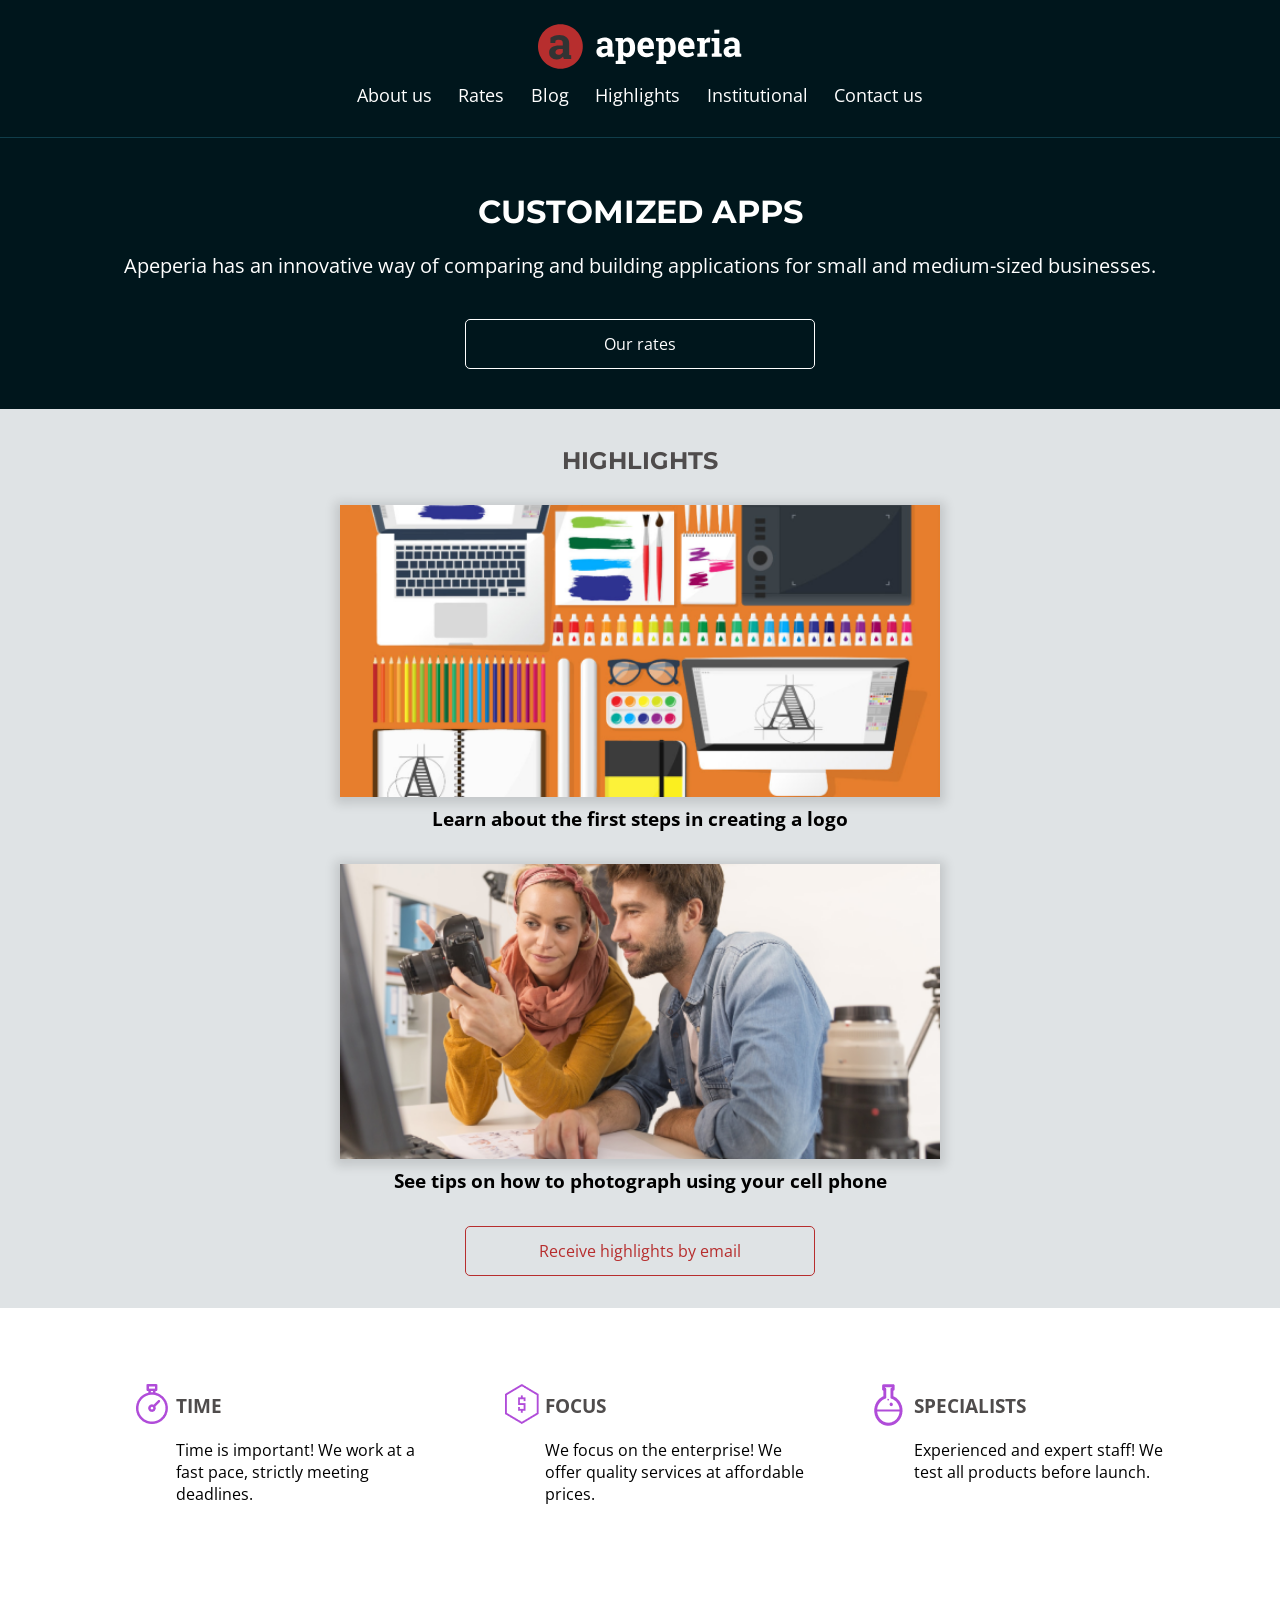
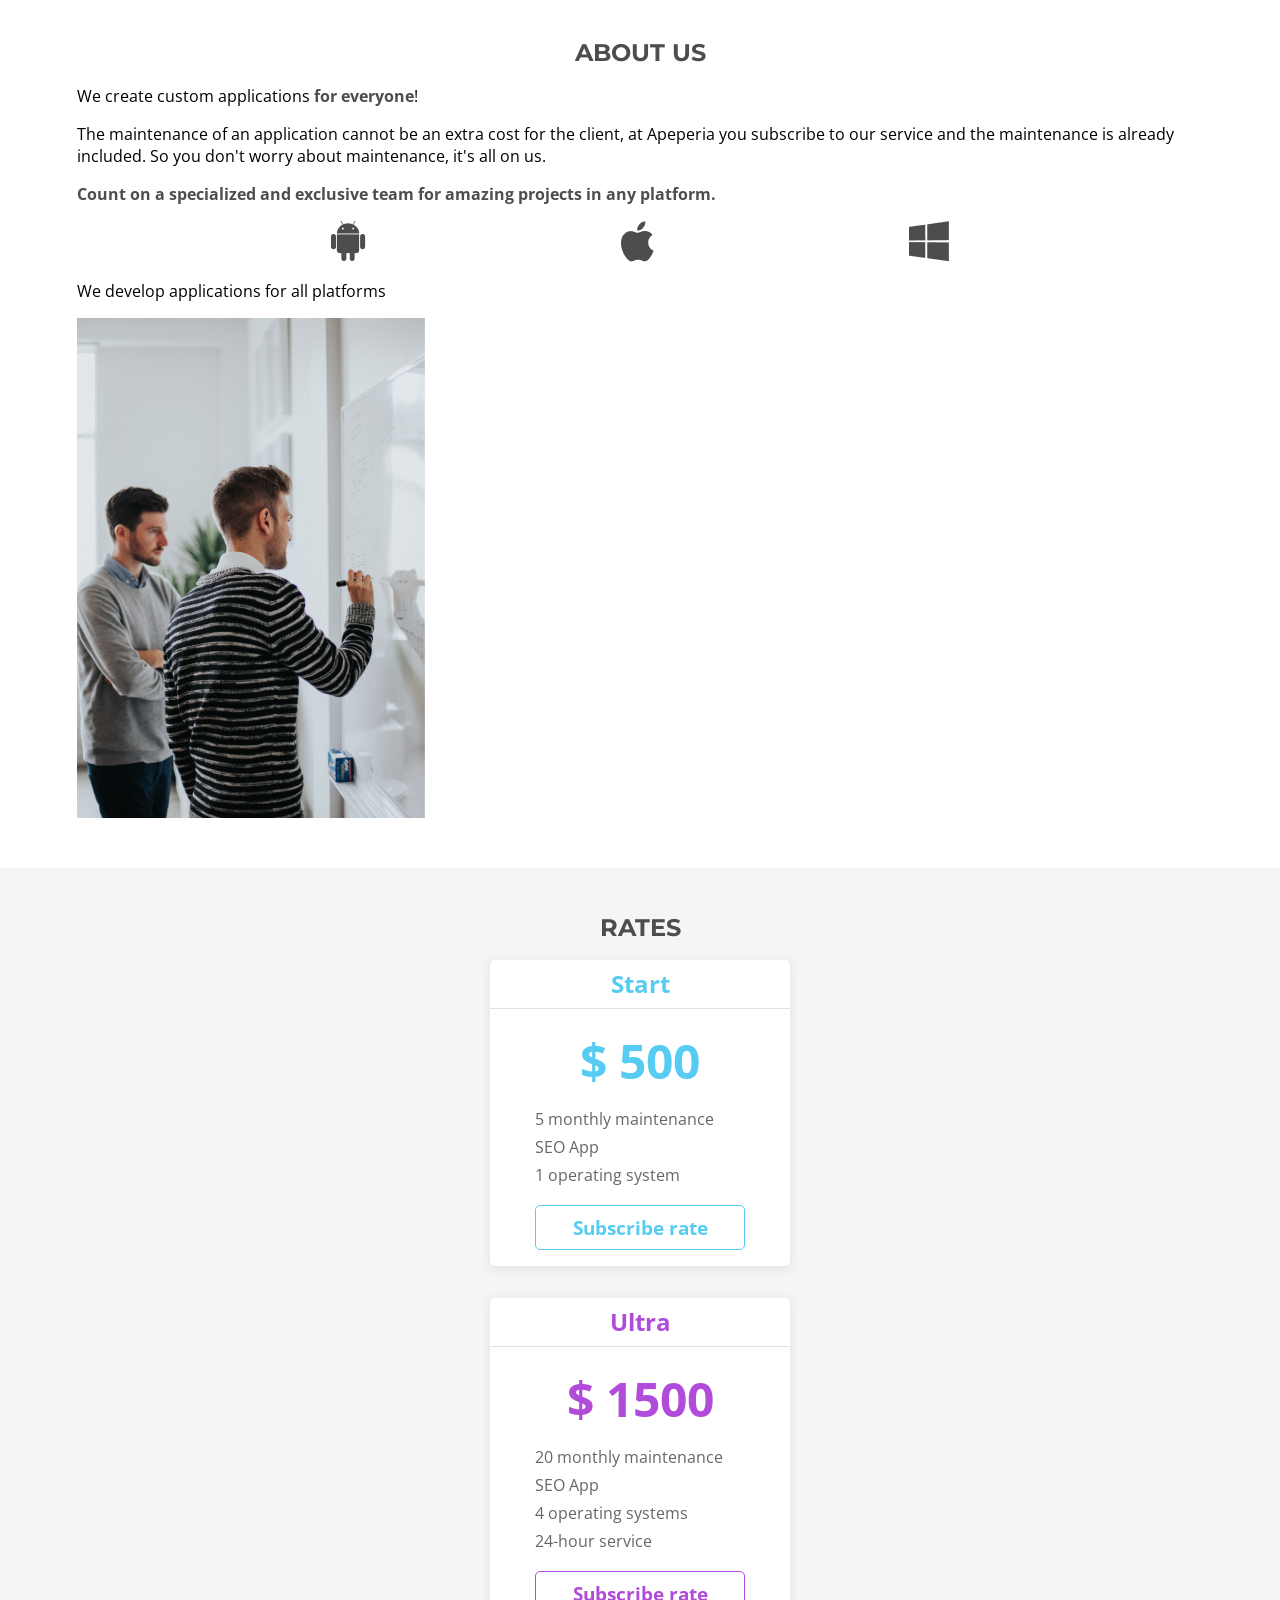
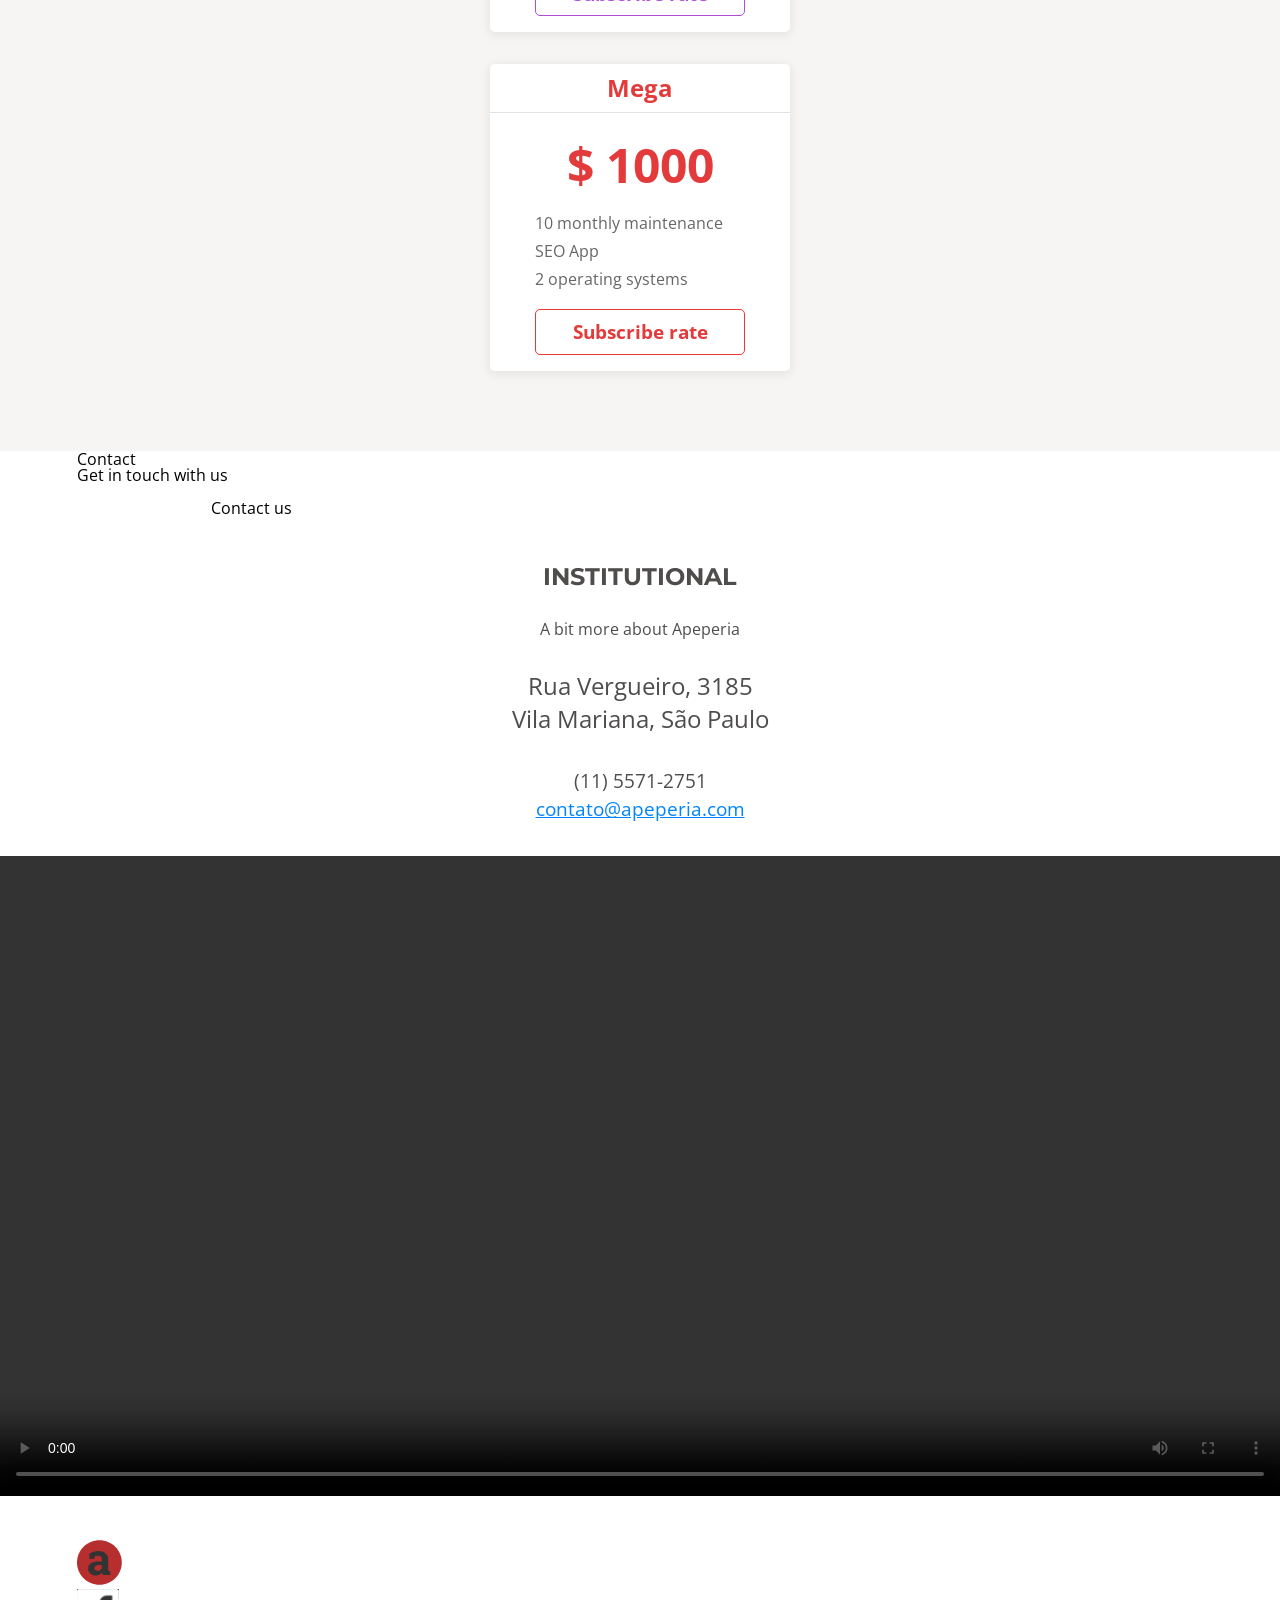
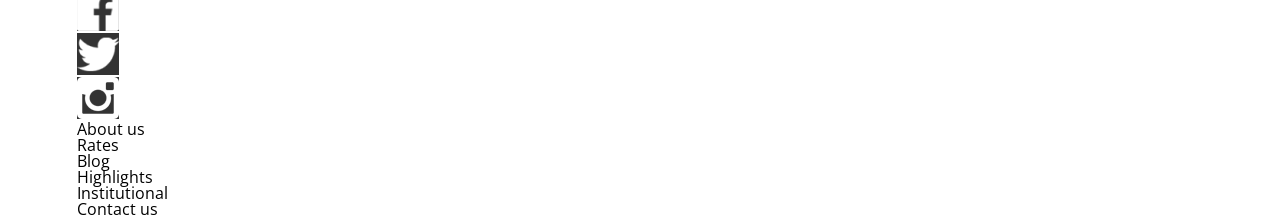
==== index.html @ cf963ca3 "create: the footer" ====
<!DOCTYPE html>
<html lang="en">
  <head>
    <meta charset="UTF-8">
    <meta http-equiv="X-UA-Compatible" content="IE=edge">
    <meta name="viewport" content="width=device-width, initial-scale=1.0">

    <title>Home | Apeperia</title>

    <link href="https://fonts.googleapis.com/css2?family=Montserrat:wght@300;400;700&family=Open+Sans:wght@300;400;700&display=swap" rel="stylesheet">

    <link rel="stylesheet" href="src/css/reset.css">
    <link rel="stylesheet" href="src/css/base.css">
    <link rel="stylesheet" href="src/css/header.css">
    <link rel="stylesheet" href="src/css/call.css">
    <link rel="stylesheet" href="src/css/highlights.css">
    <link rel="stylesheet" href="src/css/differentials.css">
    <link rel="stylesheet" href="src/css/about.css">
    <link rel="stylesheet" href="src/css/card.css">
    <link rel="stylesheet" href="src/css/contact.css">
    <link rel="stylesheet" href="src/css/institutional.css">
  </head>

  <body>
    <header class="header container">
      <img src="src/img/logo-apeperia.svg" alt="apeperia logo" class="header__logo">
      <nav class="header__nav">
        <ul>
          <li class="header__link"><a href="#">About us</a></li>
          <li class="header__link"><a href="#">Rates</a></li>
          <li class="header__link"><a href="#">Blog</a></li>
          <li class="header__link"><a href="#">Highlights</a></li>
          <li class="header__link"><a href="#">Institutional</a></li>
          <li class="header__link"><a href="#">Contact us</a></li>
        </ul>
      </nav>
    </header>

    <main>
      <section class="call container">
        <h1 class="call__title">Customized Apps</h1>
        <p class="call__text">Apeperia has an innovative way of comparing and building applications for small and medium-sized businesses.</p>
        <a href="#" class="call__button button">Our rates</a>
      </section>

      <section class="highlights container">
        <h2 class="highlights_title">Highlights</h2>
          <a href="#">
            <figure class="highlights_panel">
              <img class="highlights_panel-image" src="src/img/comecando-criar-logotipo.png" alt="Post panel on logo creation">
              <figcaption class="highlights_panel-text">Learn about the first steps in creating a logo</figcaption>
            </figure>
          </a>
          
          <a href="#">
            <figure class="highlights_panel">
              <img class="highlights_panel-image" src="src/img/dicas-fotografia.png" alt="Mobile Phone Photography Post Panel" >
              <figcaption class="highlights_panel-text">See tips on how to photograph using your cell phone</figcaption>
            </figure>
          </a>
          
          <a href="#" class="highlights_button button">Receive highlights by email</a>
      </section>

      <section class="differentials container">

        <ul class="differentials_list">
          <li class="differentials_item differentials_item--time">
            <h2 class="item_title">Time</h2>
              <p class="item_text">Time is important! We work at a fast pace, strictly meeting deadlines.</p>
          </li>
        
          <li class="differentials_item differentials_item--focus">
            <h2 class="item_title">Focus</h2>
              <p class="item_text">We focus on the enterprise! We offer quality services at affordable prices.</p>
          </li>
        
          <li class="differentials_item differentials_item--specialists">
            <h2 class="item_title">Specialists</h2>
              <p class="item_text">Experienced and expert staff! We test all products before launch.</p>
          </li>
        </ul>
      </section>
    
      <section class="about container">
        <div class="about_content">
          <h2 class="about_title">About us</h2>
            <p class="about_text">We create custom applications <strong class="about_text--highlight">for everyone</strong>!</p>
              <p class="about_text">
                      The maintenance of an application cannot be an extra cost for the client, at Apeperia you subscribe to our service and the maintenance is already included. So you don't worry about maintenance, it's all on us.
              </p>
            
              <p class="about_text about_text--highlight about_text--divison"> Count on a specialized and exclusive team for amazing projects in any platform.</p>
                <ul class="about__platforms">
                  <li><img src="src/img/android.png" alt="Android icon"></li>
                    <li><img src="src/img/apple.png" alt="Apple icon"></li>
                      <li><img src="src/img/windowsphone.png" alt="Microsoft icon"></li>
                </ul>
                      
              <p class="about_text">We develop applications for all platforms</p>
        </div>
                   
        <img class="about_image" src="src/img/sobre-apeperia.png" alt="About Apeperia">
      </section>

      <section class="rates container">
        <h2 class="rates_title">Rates</h2>
          <ul class="rates_cards">
            <li class="card card--start">
              <h3 class="card_title">Start</h3>
                 <article class="card_content">
                    <p class="card_prize"><em>$ 500</em></p>
                      <p class="card_text">5 monthly maintenance</p>
                        <p class="card_text">SEO App</p>
                          <p class="card_text">1 operating system</p>
                             <a href="plano.html" class="card_button card_button--start button">Subscribe rate</a>
                 </article>
            </li>
          
            <li class="card card--ultra">
              <h3 class="card_title">Ultra</h3>
                <article class="card_content">
                  <p class="card_prize"><em>$ 1500</em></p>
                    <p class="card_text">20 monthly maintenance</p>
                      <p class="card_text">SEO App</p>
                        <p class="card_text">4 operating systems</p>
                          <p class="card_text">24-hour service</p>
                            <a href="#" class="card_button card_button--ultra button">Subscribe rate</a>
                </article>
            </li>
                          
            <li class="card card--mega">
              <h3 class="card_title">Mega</h3>
                <article class="card_content"> 
                  <p class="card_prize"><em>$ 1000</em></p>
                    <p class="card_text">10 monthly maintenance</p>
                       <p class="card_text">SEO App</p>
                         <p class="card_text">2 operating systems</p>
                            <a href="#" class="card_button card_button--mega button">Subscribe rate</a>
                </article>
            </li>
          </ul>
      </section>

      <section class="contact container">
        <h2 class="contact_title">Contact</h2>
          <p>Get in touch with us</p>
            <a href="contact.html" class="contact_button button">Contact us</a>
      </section>

      <section class="institutional container">
        <h2 class="institutional_title">Institutional</h2>
          <p class="institutional_descripton">A bit more about Apeperia</p>
            <address class="institutional_address">
              Rua Vergueiro, 3185<br>
              Vila Mariana, São Paulo
              <article class="institutional_contact">
                <p>
                  <a href="tel:+551155712751" class="institutional_contact--phone">(11) 5571-2751</a>
                  <a href="mailto:contato@apeperia.com" class="institutional_contact--email">contato@apeperia.com</a>
                </p>
              </article>
            </address>

            <video class="institutional_video" src="src/img/formacao-java.mp4" controls></video>
      </section>
    </main>

    <footer class="footer container">
      <img class="footer_logo" src="src/img/logo-apeperia.svg" alt="Apeperia logo">
      <ul class="footer_social">
        <li><a href="#" class="footer_midia">
          <img src="src/img/facebook.png" alt="Facebook icon">
        </a></li>
        <li><a href="#" class="footer_midia">
          <img src="src/img/twitter.png" alt="Twitter icon">
        </a></li>
        <li><a href="#" class="footer_midia">
          <img src="src/img/instagram.png" alt="Instagram icon">
        </a></li>
      </ul>

      <nav>
        <ul class="footer_nav">
          <li class="footer_link"><a href="#">About us</a></li>
          <li class="footer_link"><a href="#">Rates</a></li>
          <li class="footer_link"><a href="#">Blog</a></li>
          <li class="footer_link"><a href="#">Highlights</a></li>
          <li class="footer_link"><a href="#">Institutional</a></li>
          <li class="footer_link"><a href="#">Contact us</a></li>
        </ul>
      </nav>
    </footer>
  </body>
</html>
---- src/css/base.css ----
:root {
  --white: #FFF;
  --light-gray: #F7F4F4;
  --gray: #DFE3E5;
  --medium-gray: #D9D9D9;
  --dark-gray: #4F4C4C;
  --dark-red: #B72E2E;
  
  --gray-font: #666;
  --bg-footer: #333;
  --link-font: #0084FF;
  --header-mobile-border: #103D4A;
  --bg-highlights-mobile: #00161C;

  --rates-card-start: #56CCF2;
  --rates-card-ultra: #B04CD9;
  --rates-card-mega: #E33B3B;

  --montserrat: 'Montserrat', sans-serif;
}
html {
  box-sizing: border-box;
}  
body {
  font-family: 'Open Sans', sans-serif;
}
.container  {
  padding-right: 6%;
  padding-left: 6%;
}
.button {
  text-align: center;
  display: block;
  width: 100%;
  max-width: 350px;
  box-sizing: border-box;
  padding: 1rem 2rem;
  border: 1px solid var(--white);
  border-radius: 5px;
}
---- src/css/header.css ----
.header {
    color: var(--white);
    width: 100%;
    box-sizing: border-box;
    display: flex;
    flex-direction: column;
    align-items: center;
    padding-top: .75rem;
    padding-bottom: .75rem;
    border-bottom: 1px solid var(--header-mobile-border);
    position: absolute;
}
.header__logo {
    margin-bottom: 1rem;
}
.header__nav {
    text-align: center;
}
.header__link {
    font-size: 1.1rem;
    display: inline-block;
    margin-right: .7rem;
    margin-bottom: 1.25rem;
    margin-left: .7rem;
}
---- src/css/call.css ----
.call  {
    display: flex;
    flex-direction: column;
    align-items: center;
    text-align: center;
    background-color: var(--bg-highlights-mobile);
    color: var(--white);
    padding-top: 12.25rem;
    padding-bottom: 2.5rem;
}
.call__title {
    font-family: var(--montserrat);
    font-size: 2rem;
    font-weight: 700;
    text-transform: uppercase;
    margin-bottom: 1.5rem;
}
.call__text {
    font-size: 1.25rem;
    line-height: normal;
    margin: 0 auto 2.5rem;
}
.call__button {
    width: 100%;
}
---- src/css/highlights.css ----
.highlights {
  background-color: var(--gray);
  padding-top: 2.5rem;
  padding-bottom: 2rem;
}
.highlights_title {
  color: var(--dark-gray);
  font-size: 1.5rem;
  font-family: var(--montserrat);
  font-weight: 700;
  text-transform: uppercase;
  text-align: center;
  margin-bottom: 2rem;
}
.highlights_panel {
  display: flex;
  flex-direction: column;
  align-items: center;
  margin-bottom: 2rem;
}
.highlights_panel-image {
  width: 100vh;
  max-width: 600px;
  box-shadow: 0 2px 10px 5px #00000020;
  margin-bottom: .5rem;
}
.highlights_panel-text {
  font-weight: 700;
  font-size: 1.2rem;
  line-height: normal;
}
.highlights_button {
  color: var(--dark-red);
  border-color: var(--dark-red);
  margin: 0 auto;
}
---- src/css/differentials.css ----
.differentials {
  padding-top: 3.5rem;
  padding-bottom: 3.5rem;
}
.differentials_list {
  display: flex;
  flex-wrap: wrap;
  justify-content: space-evenly;
}
.differentials_item {
  max-width: 350px;
  box-sizing: border-box;
  padding: 2rem 0 2rem 5rem;
  background-repeat: no-repeat;
  background-position: top 1.25rem left 2.5rem;
}
.differentials_item--time {
  background-image: url(../img/icone-relogio.png);
}
.differentials_item--focus {
  background-image: url(../img/icone-dinheiro.png);
}
.differentials_item--specialists {
  background-image: url(../img/icone-quimica.png);
}
.item_title {
  color: var(--dark-gray);
  font-weight: 700;
  font-size: 1.2rem;
  text-transform: uppercase;
  margin-bottom: 1.5rem;
}
.item_text {
  line-height: normal;
}
---- src/css/about.css ----
.about {
  padding-top: 3rem;
  padding-bottom: 3rem;
}
.about_title {
  color: var(--dark-gray);
  font-weight: 700;
  font-size: 1.5rem;
  font-family: var(--montserrat);
  text-transform: uppercase;
  text-align: center;
  margin-bottom: 1.25rem;
}
.about_text {
  line-height: normal;
  margin-bottom: 1rem;
}
.about_text--highlight {
  color: var(--dark-gray);
  font-weight: 700;
}
.about__platforms {
  display: flex;
  flex-wrap: wrap;
  justify-content: space-evenly;
  margin-bottom: 1rem;
}
---- src/css/card.css ----
.rates {
  background-color: var(--light-gray);
  padding-top: 3rem;
  padding-bottom: 3rem;
}
.rates_title {
  color: var(--dark-gray);
  font-weight: 700;
  font-size: 1.5rem;
  font-family: var(--montserrat);
  text-transform: uppercase;
  text-align: center;
  margin-bottom: 1.25rem;
}
.rates_cards {
  display: flex;
  flex-direction: column;
  align-items: center;
}
.card {
  display: flex;
  flex-direction: column;
  background-color: var(--white);
  width: 100%;
  max-width: 300px;
  margin-bottom: 2rem;
  border-radius: 5px;
  box-shadow: 0 2px 10px 2px #00000010;
}
.card_title {
  font-weight: 700;
  font-size: 1.5rem;
  text-align: center;
  padding: .75rem 0;
  margin-bottom: .5rem;
  border-bottom: 1px solid var(--gray);
}
.card_content {
  padding: 0 15%;
}
.card_prize {
  font-weight: 700;
  font-size: 3rem;
  text-align: center;
  margin-top: 1.25rem;
  margin-bottom: 1.25rem;
}
.card_text {
  color: var(--gray-font);
  line-height: 28px;
}
.card_button {
  font-size: 1.2rem;
  font-weight: 700;
  width: 100%;
  align-self: center;
  padding: .75rem 2rem;
  margin-top: 1rem;
  margin-bottom: 1rem;
}
.card--start {
  color: var(--rates-card-start);
}
.card--ultra {
  color: var(--rates-card-ultra);
}
.card--mega {
  color: var(--rates-card-mega);
}
.card_button--start {
  border-color: var(--rates-card-start);
}
.card_button--ultra {
  border-color: var(--rates-card-ultra);
}
.card_button--mega {
  border-color: var(--rates-card-mega);
}
---- src/css/institutional.css ----
.institutional {
  display: flex;
  flex-direction: column;
  align-items: center;
  color: var(--dark-gray);
  text-align: center;
  padding-top: 2rem;
  padding-bottom: 2rem;
}
.institutional_title {
  color: var(--dark-gray);
  font-weight: 700;
  font-size: 1.5rem;
  font-family: var(--montserrat);
  text-transform: uppercase;
  text-align: center;
  margin-bottom: 2rem;
}
.institutional_descripton {
  margin-bottom: 2rem;
}
.institutional_address {
  font-size: 1.5rem;
  line-height: normal;
  margin-bottom: 2rem;
}
.institutional_contact {
  font-size: 1.2rem;
  line-height: 1.8rem;
  margin-top: 2rem;
}
.institutional_contact--phone {
  line-height: normal;
}
.institutional_contact--email {
  color: var(--link-font);
  text-decoration: underline;
  display: block;
}
.institutional_video {
  width: 100vw;
}
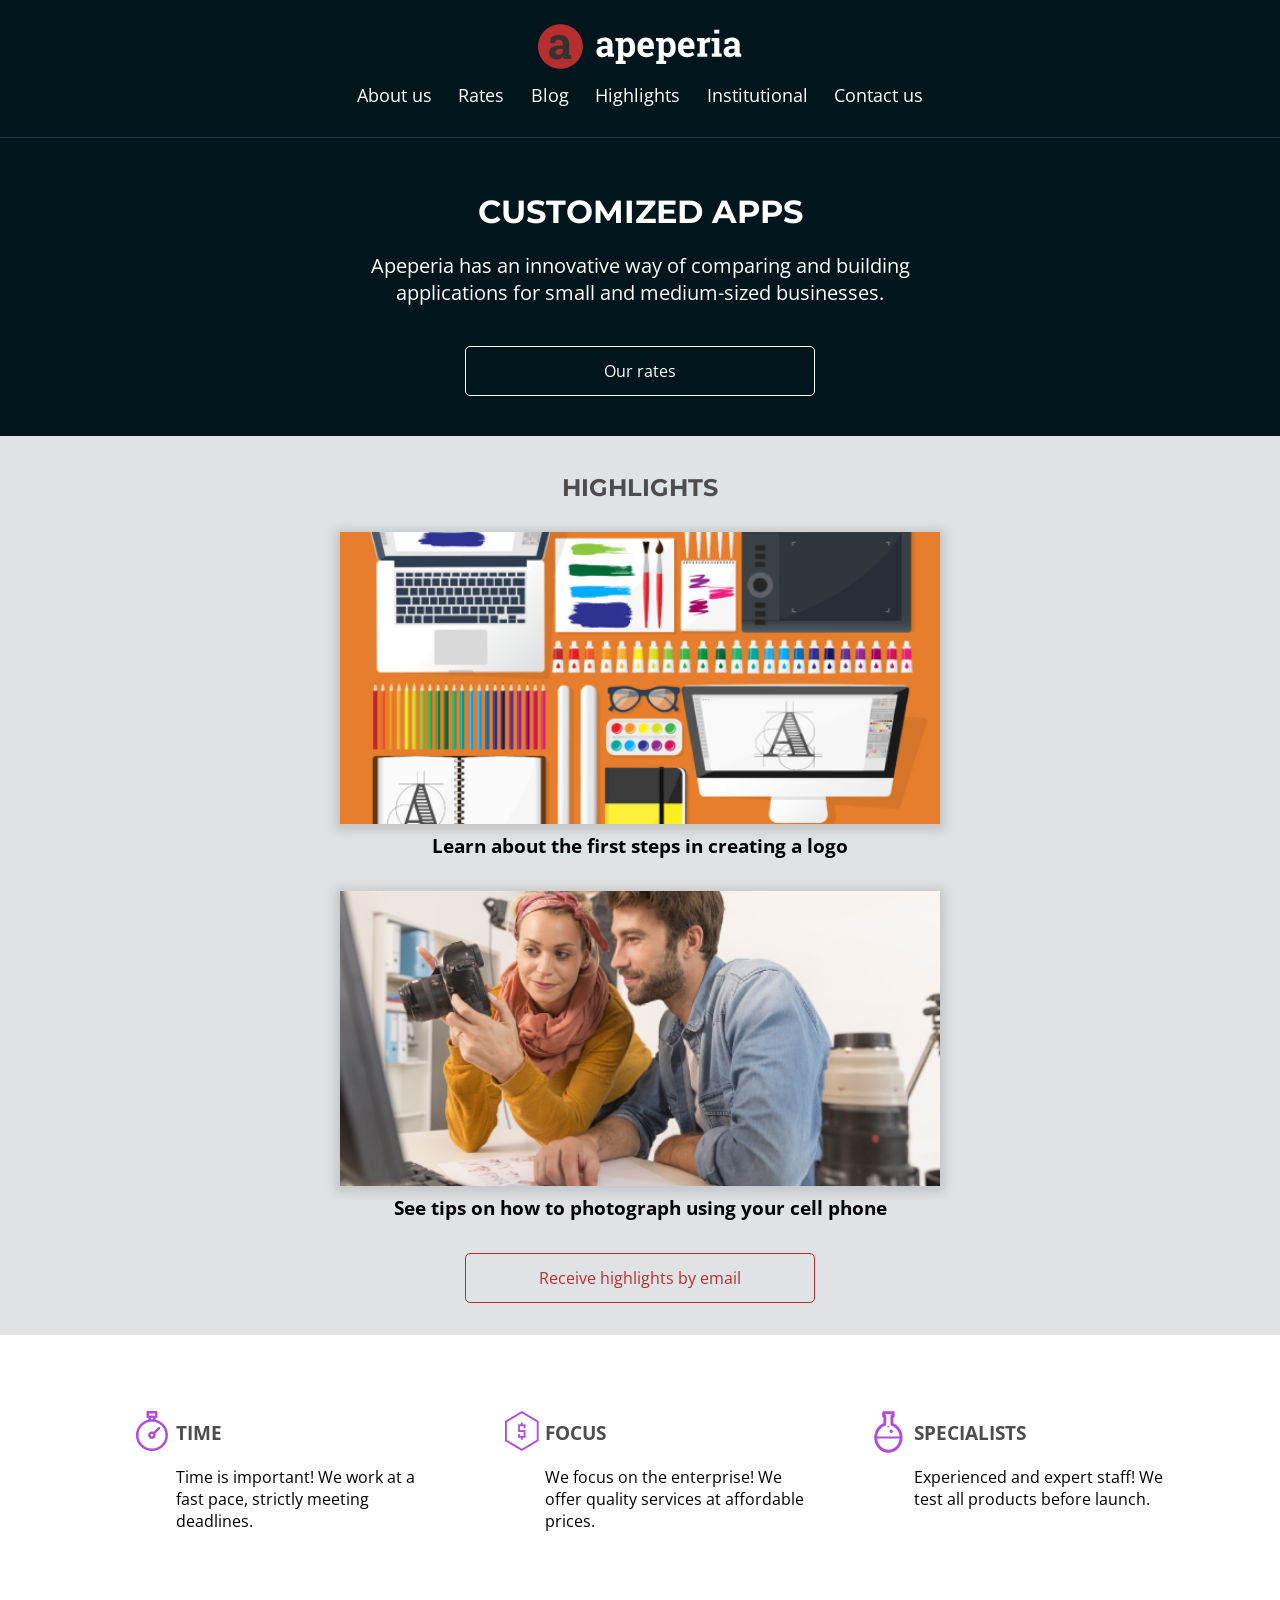
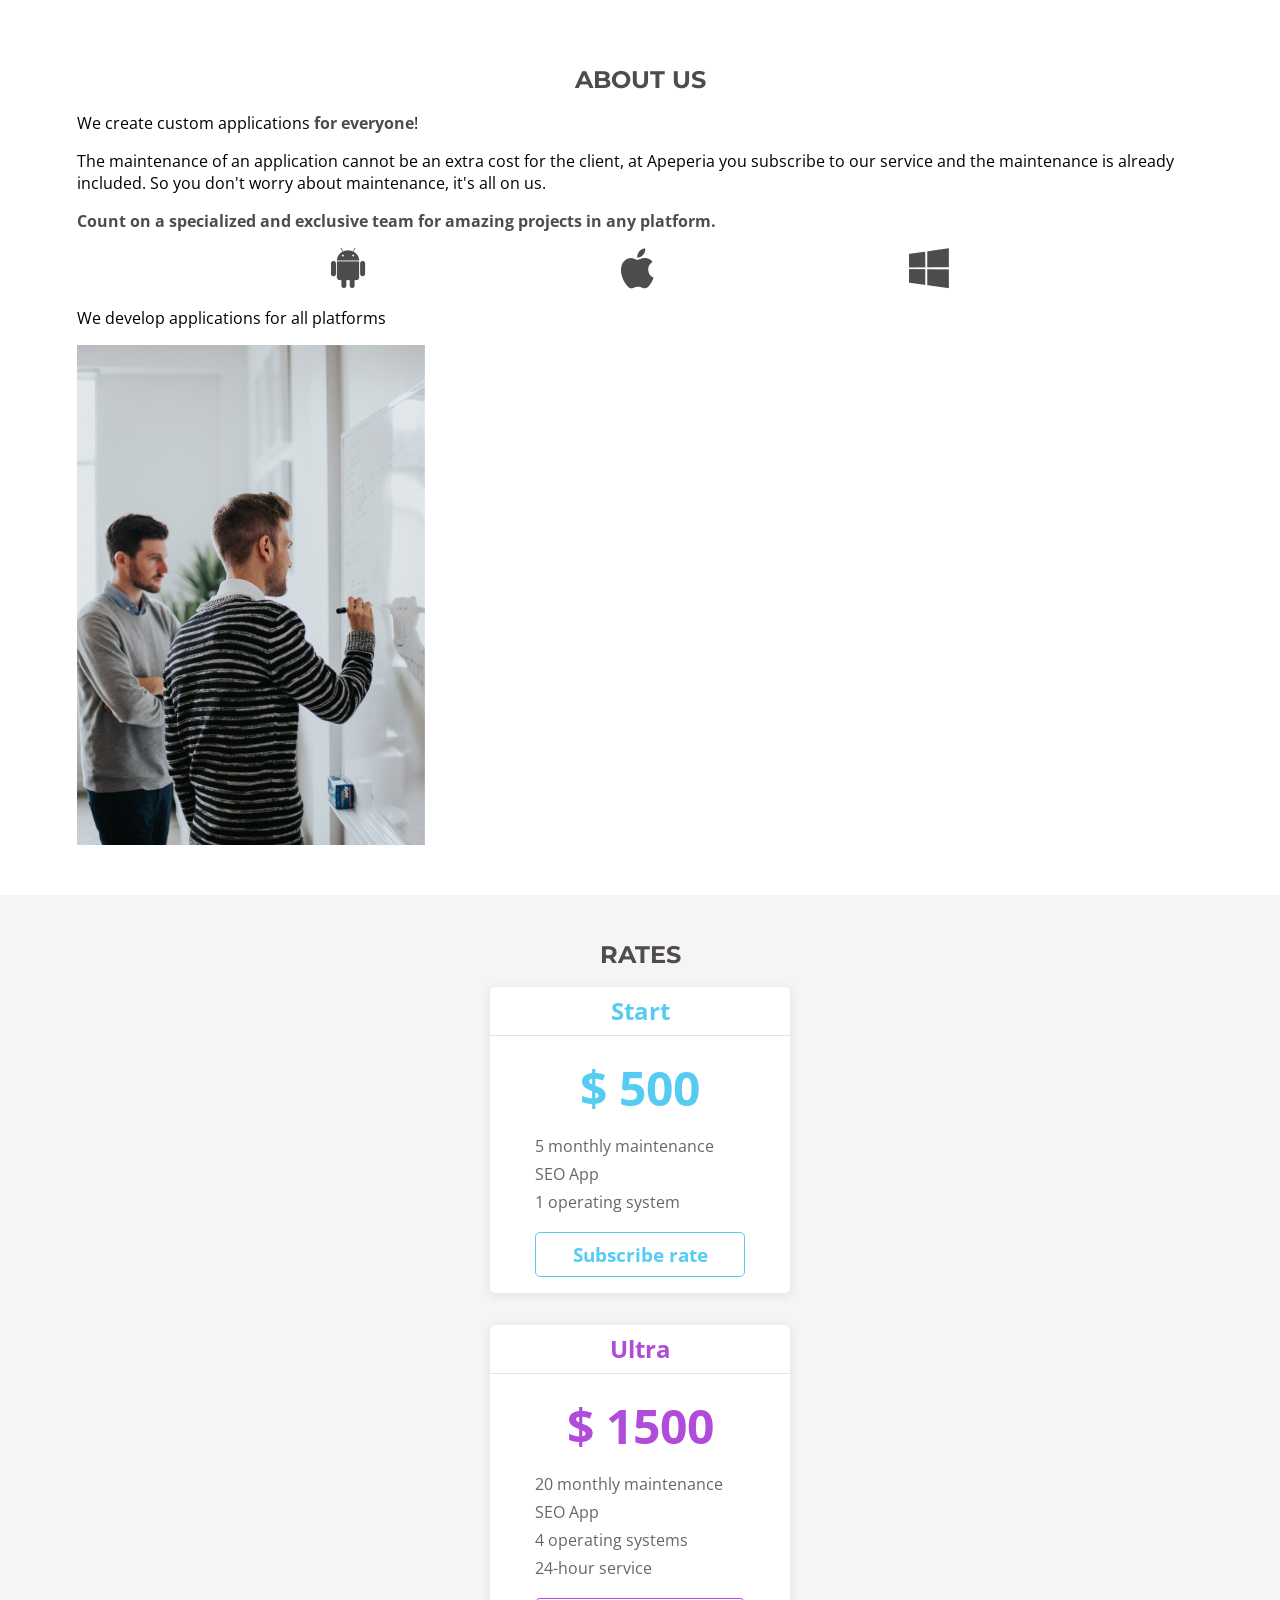
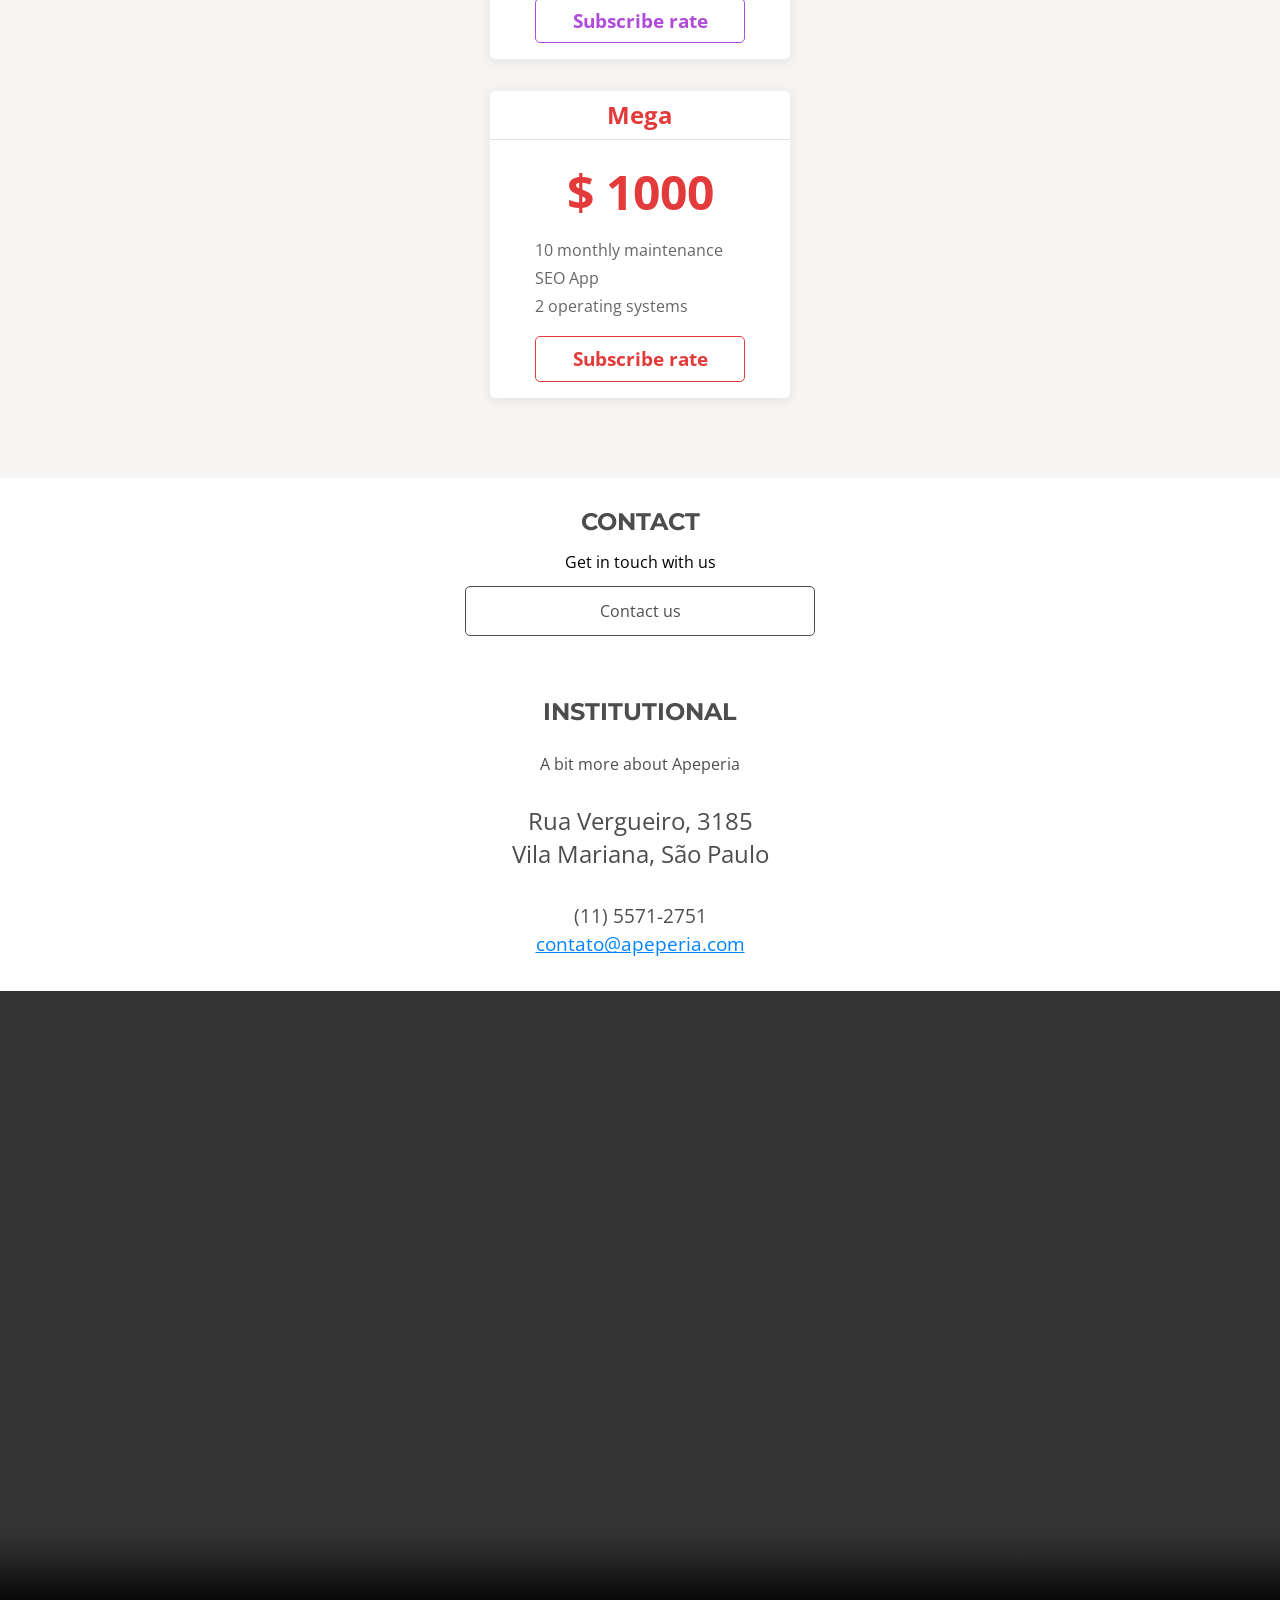
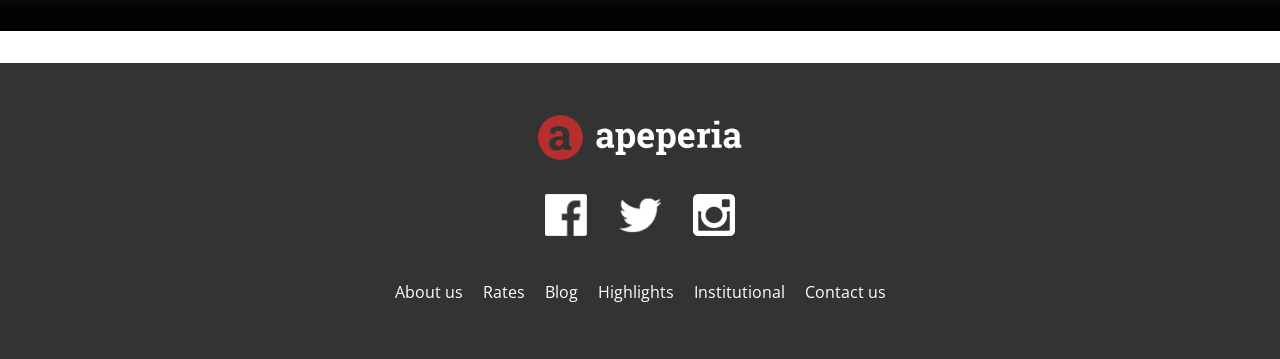
==== commit bf8122ef: "linked: the rates css file" ====
--- a/index.html
+++ b/index.html
@@ -16,9 +16,11 @@
     <link rel="stylesheet" href="src/css/highlights.css">
     <link rel="stylesheet" href="src/css/differentials.css">
     <link rel="stylesheet" href="src/css/about.css">
+    <link rel="stylesheet" href="src/css/rates.css">
     <link rel="stylesheet" href="src/css/card.css">
     <link rel="stylesheet" href="src/css/contact.css">
     <link rel="stylesheet" href="src/css/institutional.css">
+    <link rel="stylesheet" href="src/css/footer.css">
   </head>
 
   <body>
--- a/src/css/call.css
+++ b/src/css/call.css
@@ -23,3 +23,8 @@
 .call__button {
     width: 100%;
 }
+@media (min-width: 768px) {
+    .call__text {
+        max-width: 600px;
+    }
+}
--- a/src/css/rates.css
+++ b/src/css/rates.css
@@ -0,0 +1,19 @@
+.rates {
+    background-color: var(--light-gray);
+    padding-top: 3rem;
+    padding-bottom: 3rem;
+  }
+  .rates_title {
+    color: var(--dark-gray);
+    font-weight: 700;
+    font-size: 1.5rem;
+    font-family: var(--montserrat);
+    text-transform: uppercase;
+    text-align: center;
+    margin-bottom: 1.25rem;
+  }
+  .rates_cards {
+    display: flex;
+    flex-direction: column;
+    align-items: center;
+  }
--- a/src/css/card.css
+++ b/src/css/card.css
@@ -1,22 +1,3 @@
-.rates {
-  background-color: var(--light-gray);
-  padding-top: 3rem;
-  padding-bottom: 3rem;
-}
-.rates_title {
-  color: var(--dark-gray);
-  font-weight: 700;
-  font-size: 1.5rem;
-  font-family: var(--montserrat);
-  text-transform: uppercase;
-  text-align: center;
-  margin-bottom: 1.25rem;
-}
-.rates_cards {
-  display: flex;
-  flex-direction: column;
-  align-items: center;
-}
 .card {
   display: flex;
   flex-direction: column;
--- a/src/css/contact.css
+++ b/src/css/contact.css
@@ -0,0 +1,22 @@
+.contact {
+  display: flex;
+  flex-direction: column;
+  align-items: center;
+  text-align: center;
+  padding-top: 2rem;
+  padding-bottom: 2rem;
+}
+.contact_title {
+  color: var(--dark-gray);
+  font-weight: 700;
+  font-size: 1.5rem;
+  font-family: var(--montserrat);
+  text-transform: uppercase;
+  text-align: center;
+  margin-bottom: 1.25rem;
+}
+.contact_button {
+  color: var(--dark-gray);
+  border-color: var(--dark-gray);
+  margin-top: 1rem;
+}
--- a/src/css/footer.css
+++ b/src/css/footer.css
@@ -0,0 +1,26 @@
+.footer {
+  display: flex;
+  flex-direction: column;
+  align-items: center;
+  background-color: var(--bg-footer);
+  padding-top: 2.5rem;
+  padding-bottom: 2rem;
+}
+.footer_social {
+  display: flex;
+}
+.footer_midia {
+  display: block;
+  width: 42px;
+  height: 42px;
+  margin: 2rem 1rem;
+}
+.footer_nav {
+  color: var(--white);
+  text-align: center;
+  line-height: 3;
+}
+.footer_link {
+  display: inline-block;
+  margin: 0 .5rem .7rem;
+}
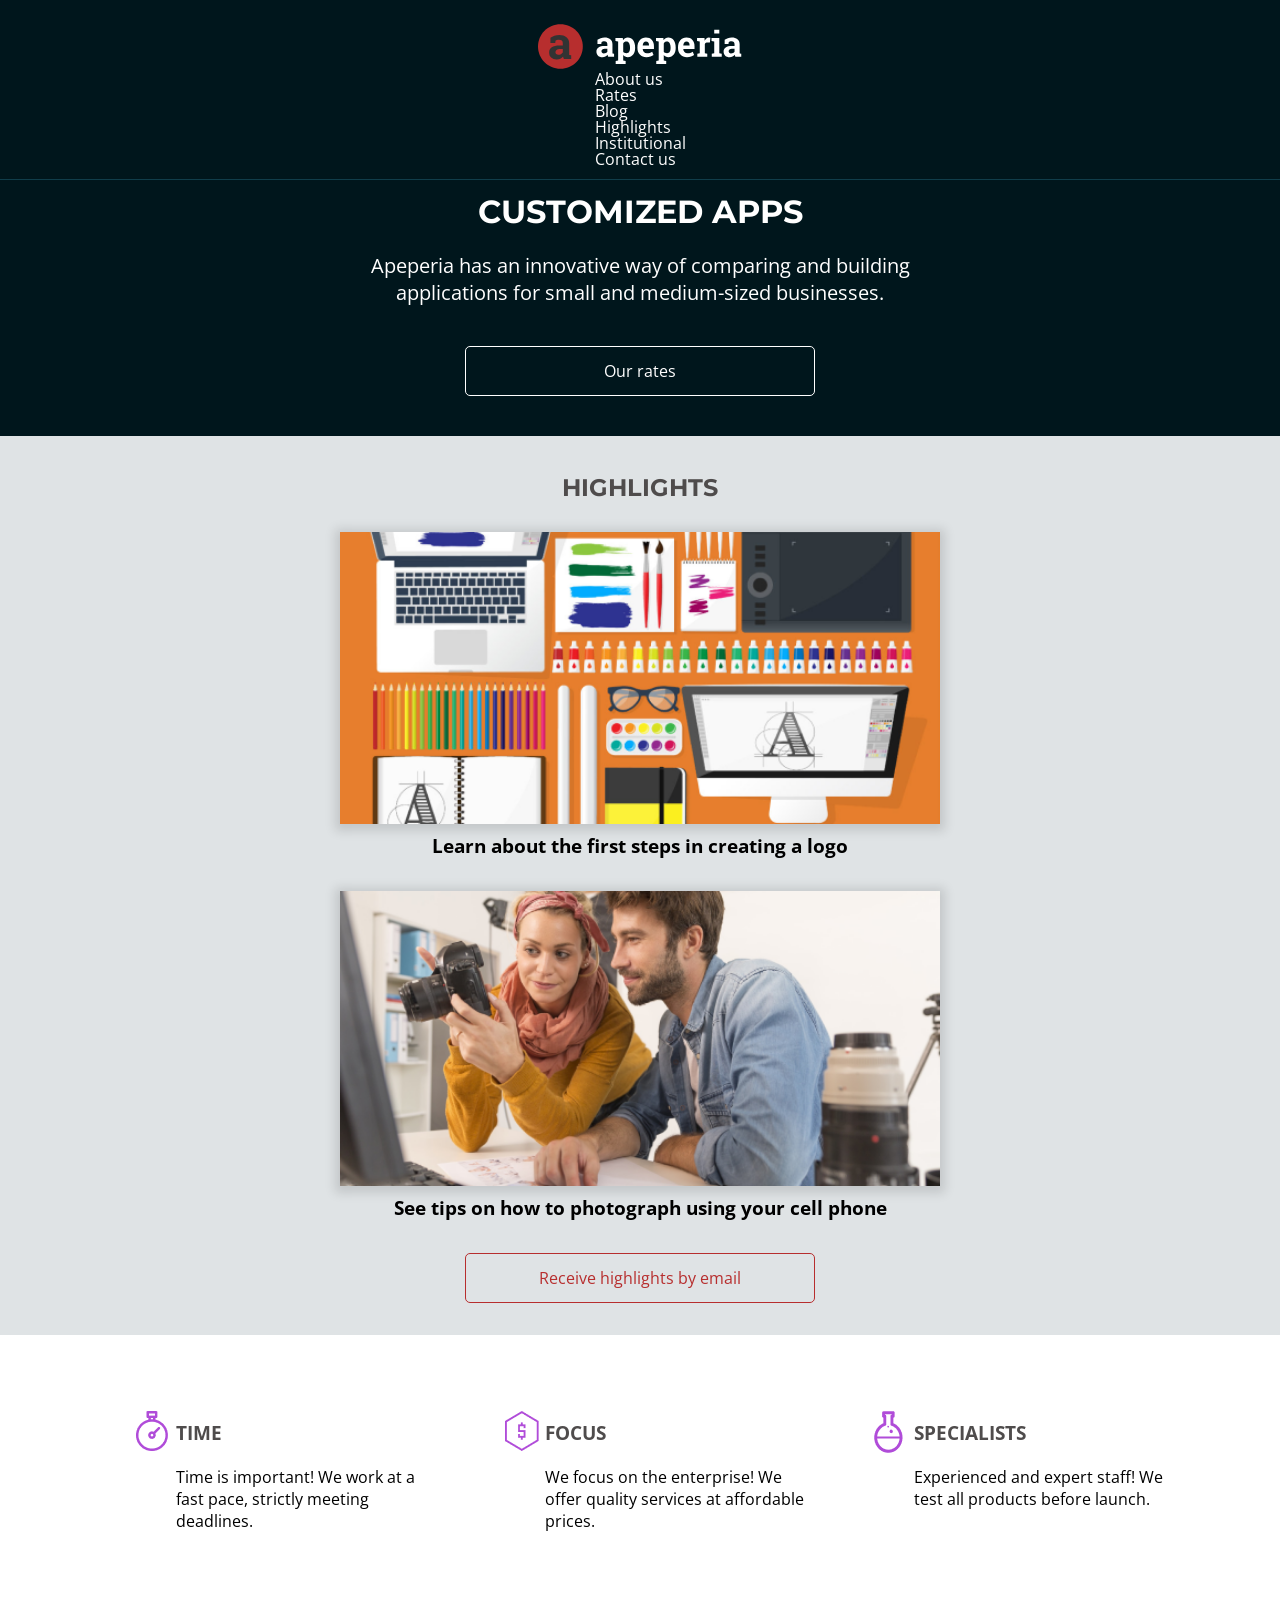
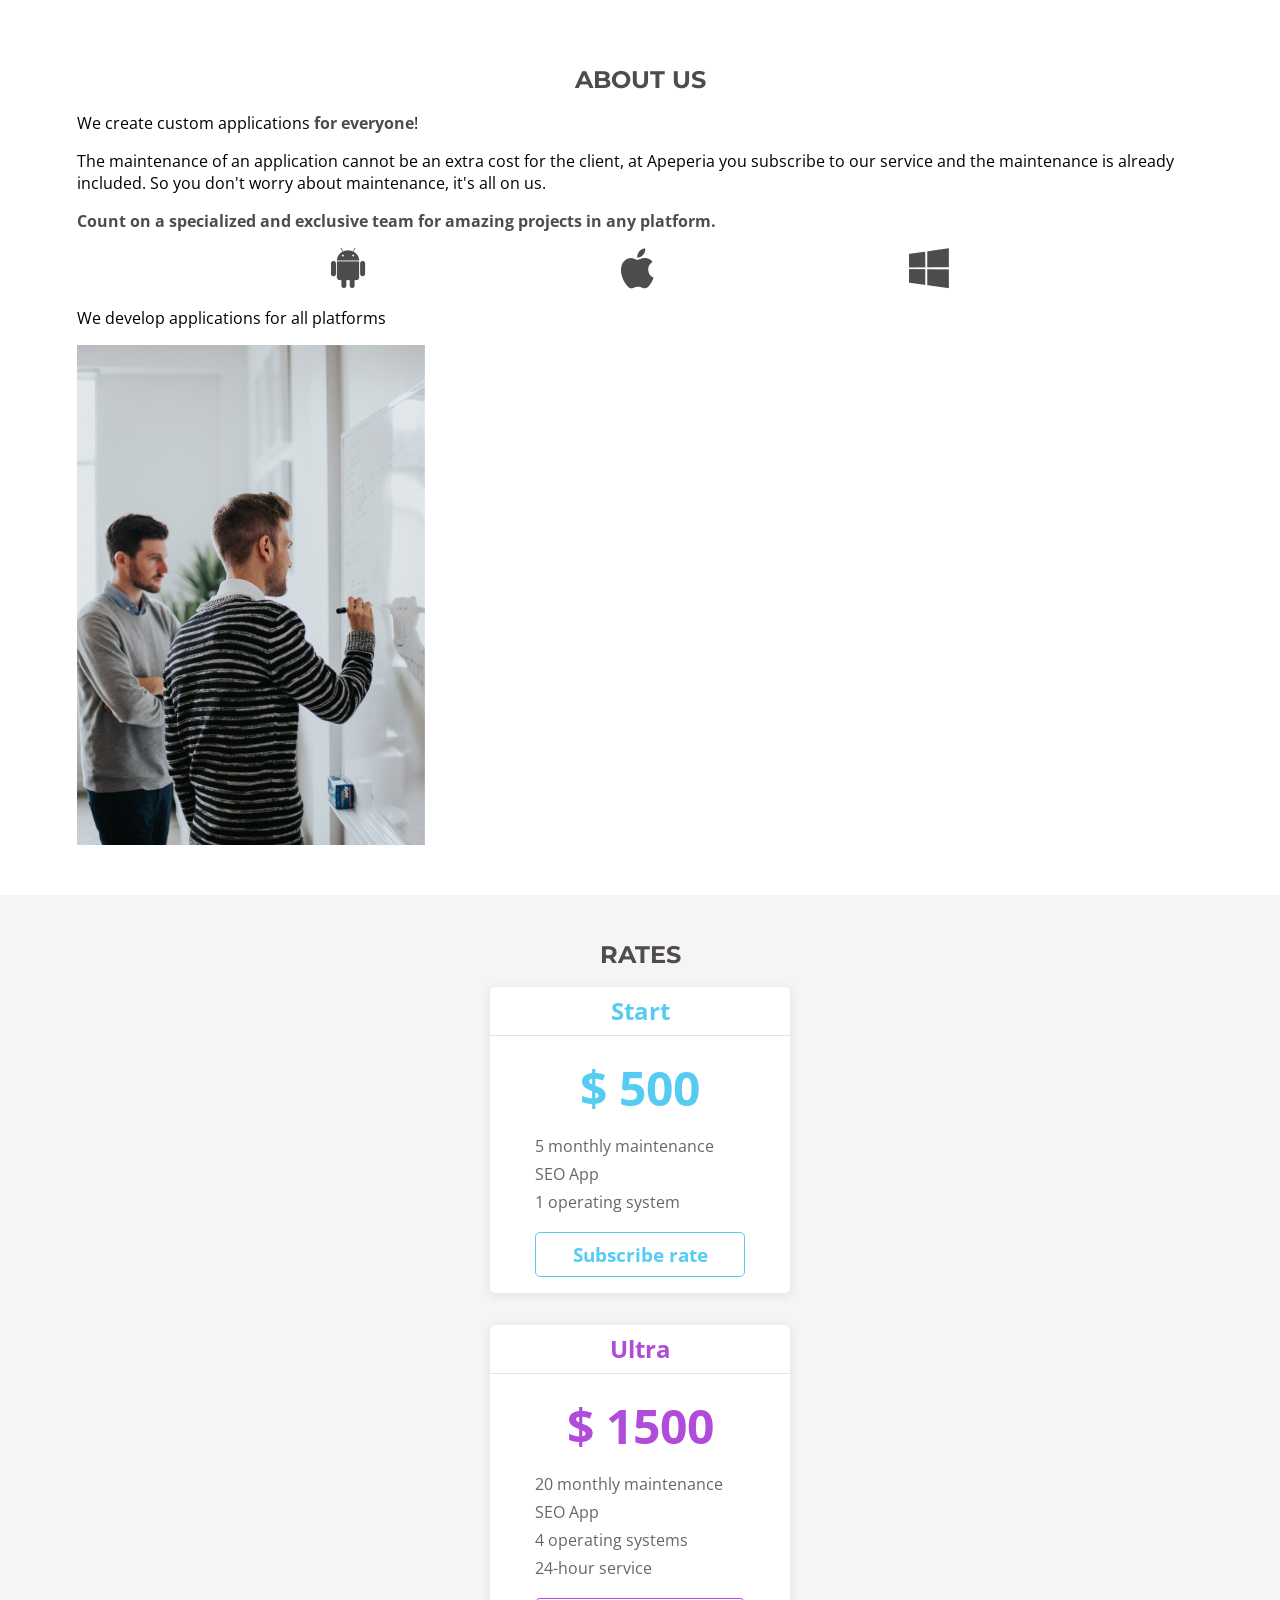
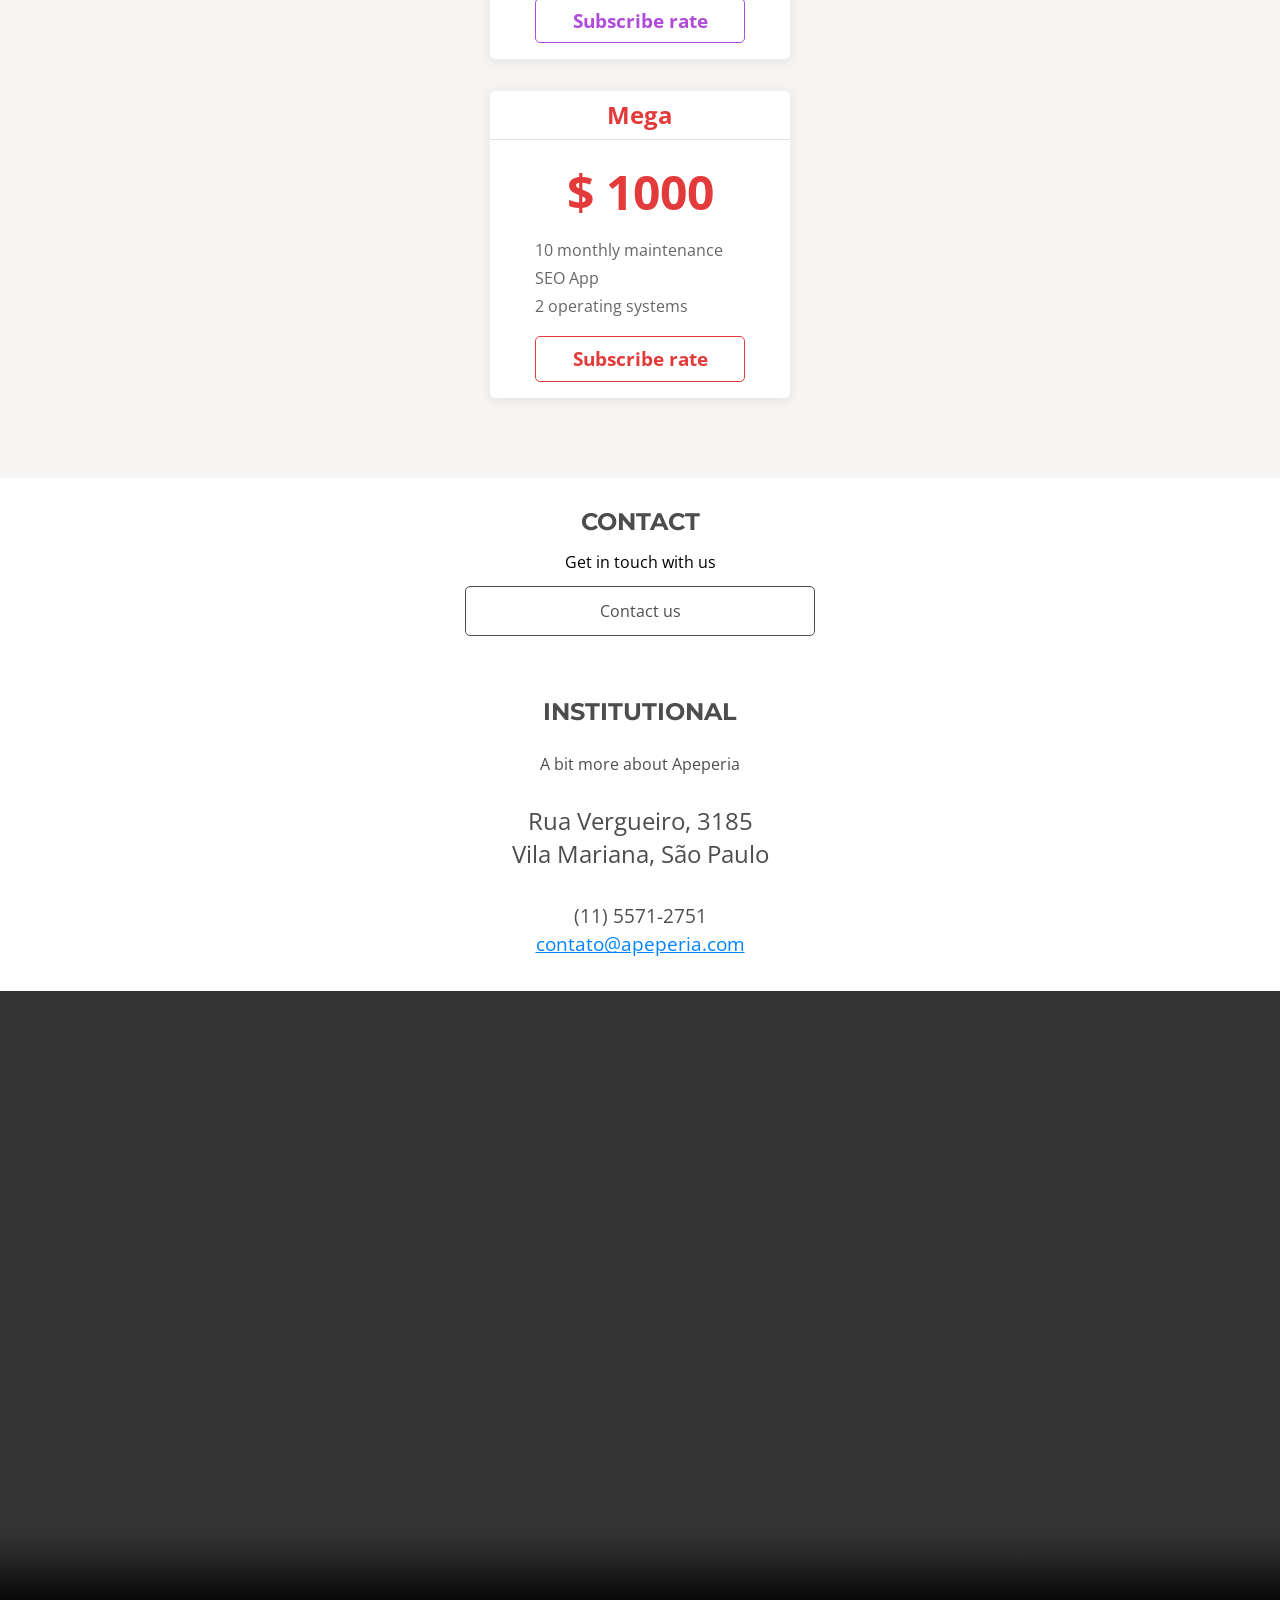
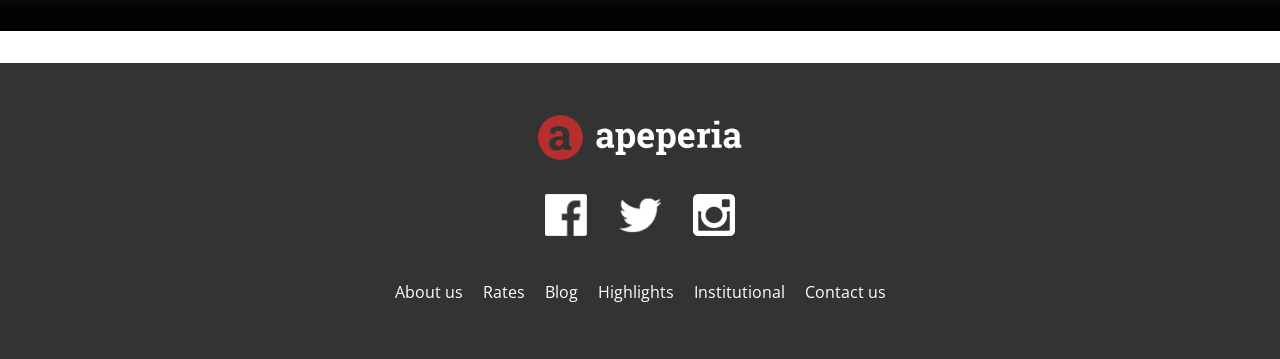
==== commit 1d4452ca: "refactor: the class names" ====
--- a/index.html
+++ b/index.html
@@ -25,15 +25,15 @@
 
   <body>
     <header class="header container">
-      <img src="src/img/logo-apeperia.svg" alt="apeperia logo" class="header__logo">
-      <nav class="header__nav">
+      <img src="src/img/logo-apeperia.svg" alt="apeperia logo" class="header_logo">
+      <nav class="header_nav">
         <ul>
-          <li class="header__link"><a href="#">About us</a></li>
-          <li class="header__link"><a href="#">Rates</a></li>
-          <li class="header__link"><a href="#">Blog</a></li>
-          <li class="header__link"><a href="#">Highlights</a></li>
-          <li class="header__link"><a href="#">Institutional</a></li>
-          <li class="header__link"><a href="#">Contact us</a></li>
+          <li class="header_link"><a href="#">About us</a></li>
+          <li class="header_link"><a href="#">Rates</a></li>
+          <li class="header_link"><a href="#">Blog</a></li>
+          <li class="header_link"><a href="#">Highlights</a></li>
+          <li class="header_link"><a href="#">Institutional</a></li>
+          <li class="header_link"><a href="#">Contact us</a></li>
         </ul>
       </nav>
     </header>
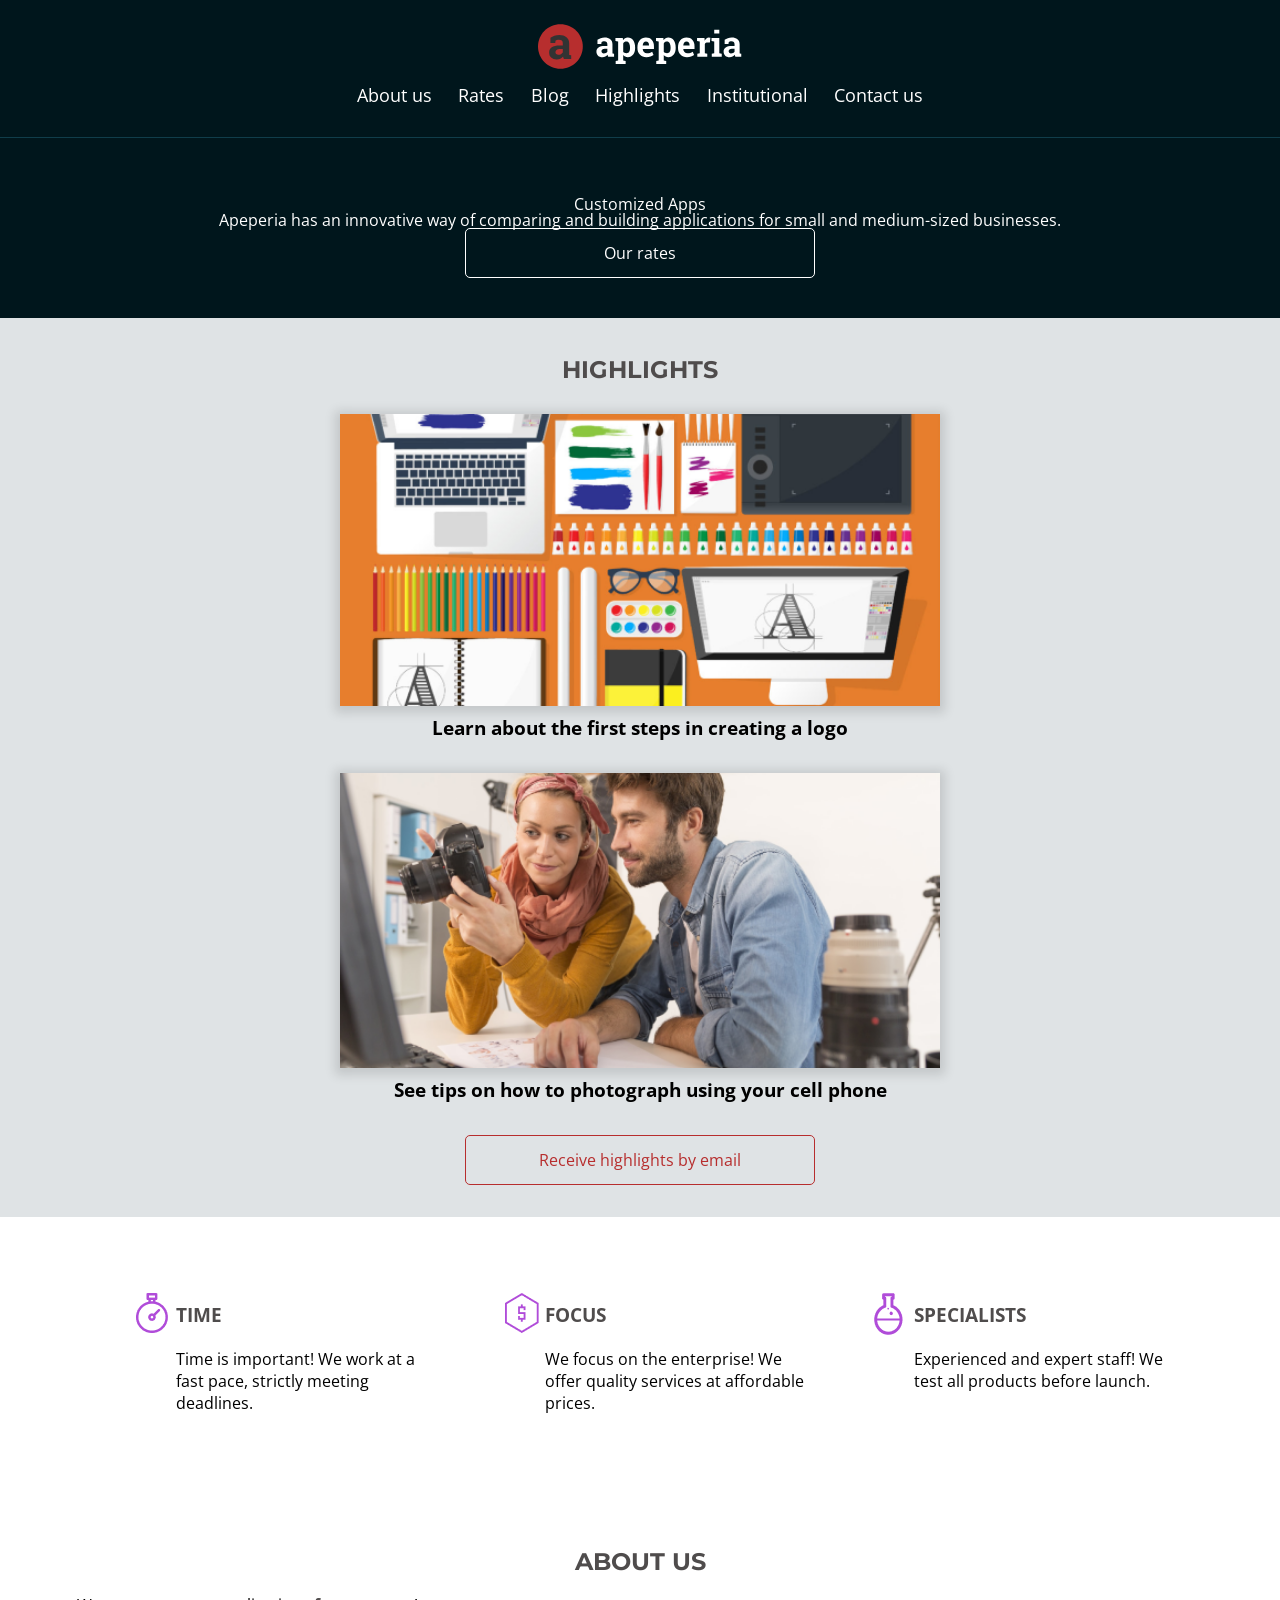
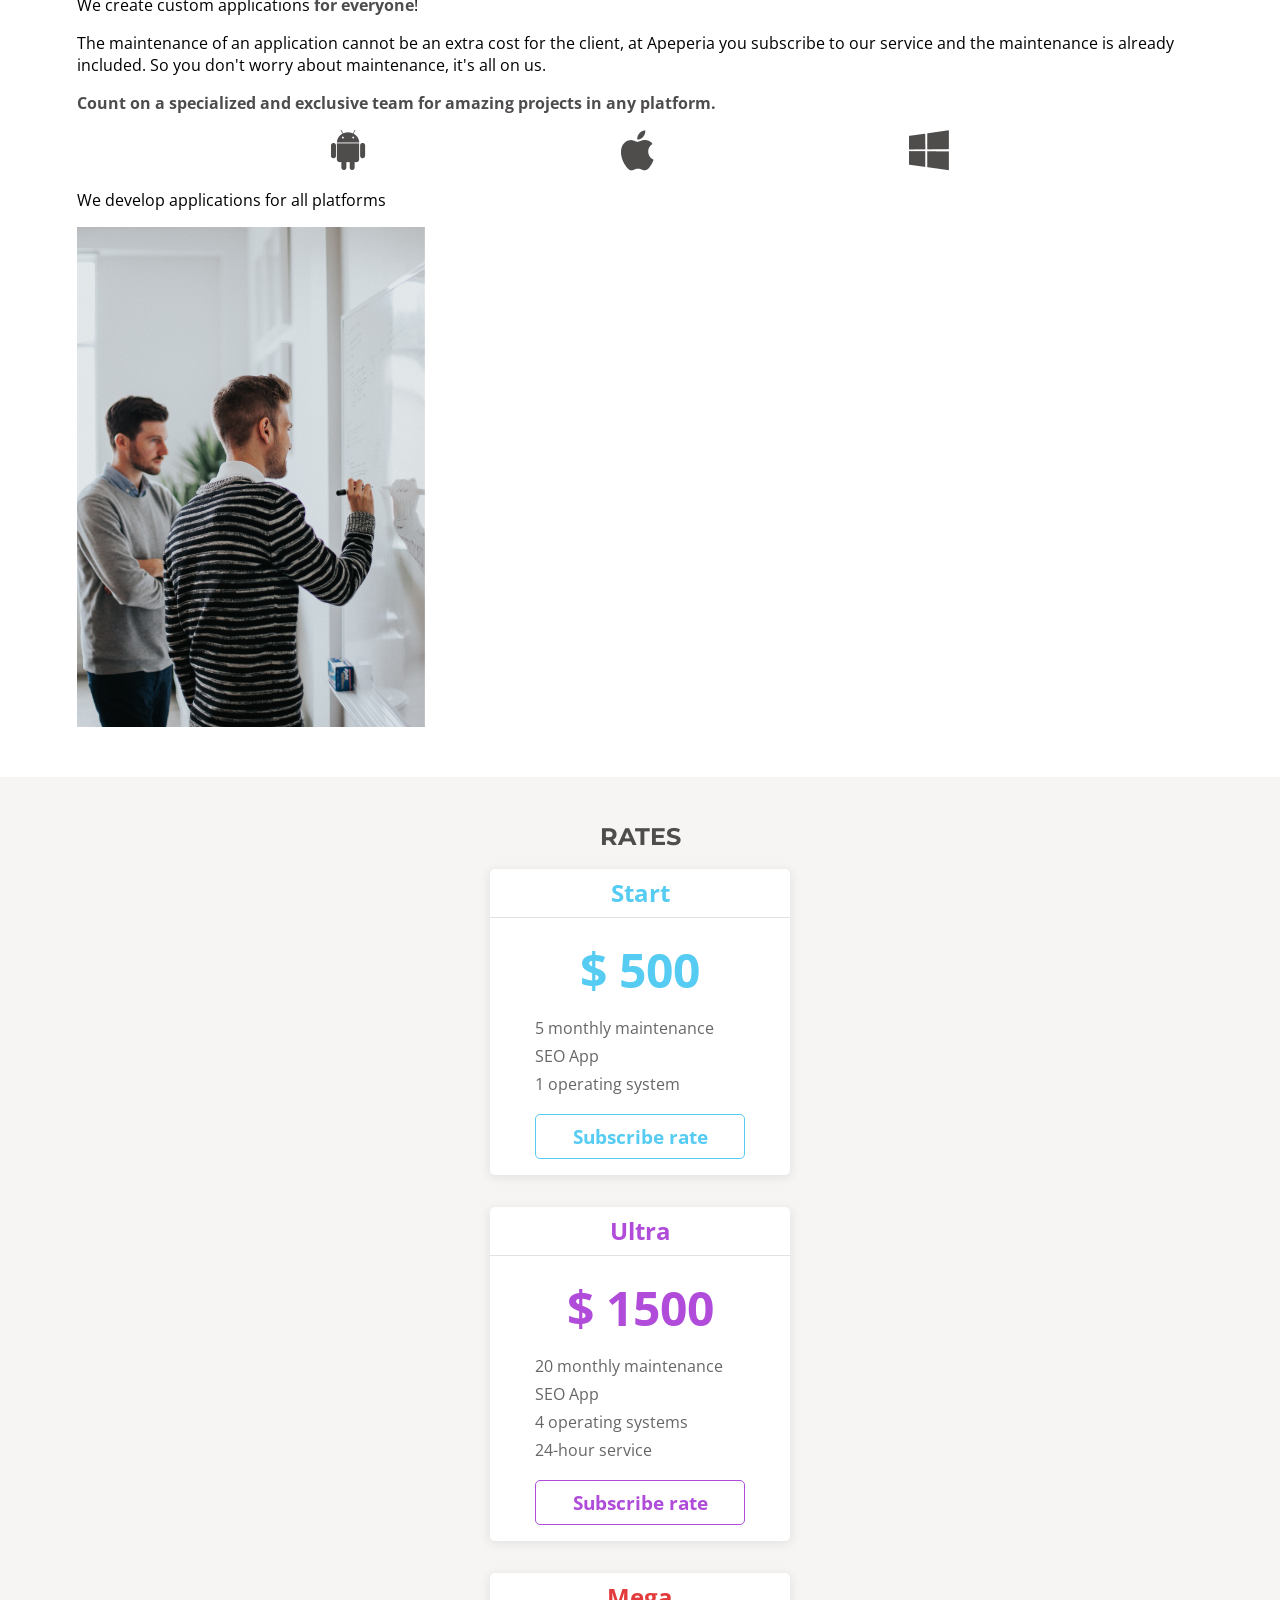
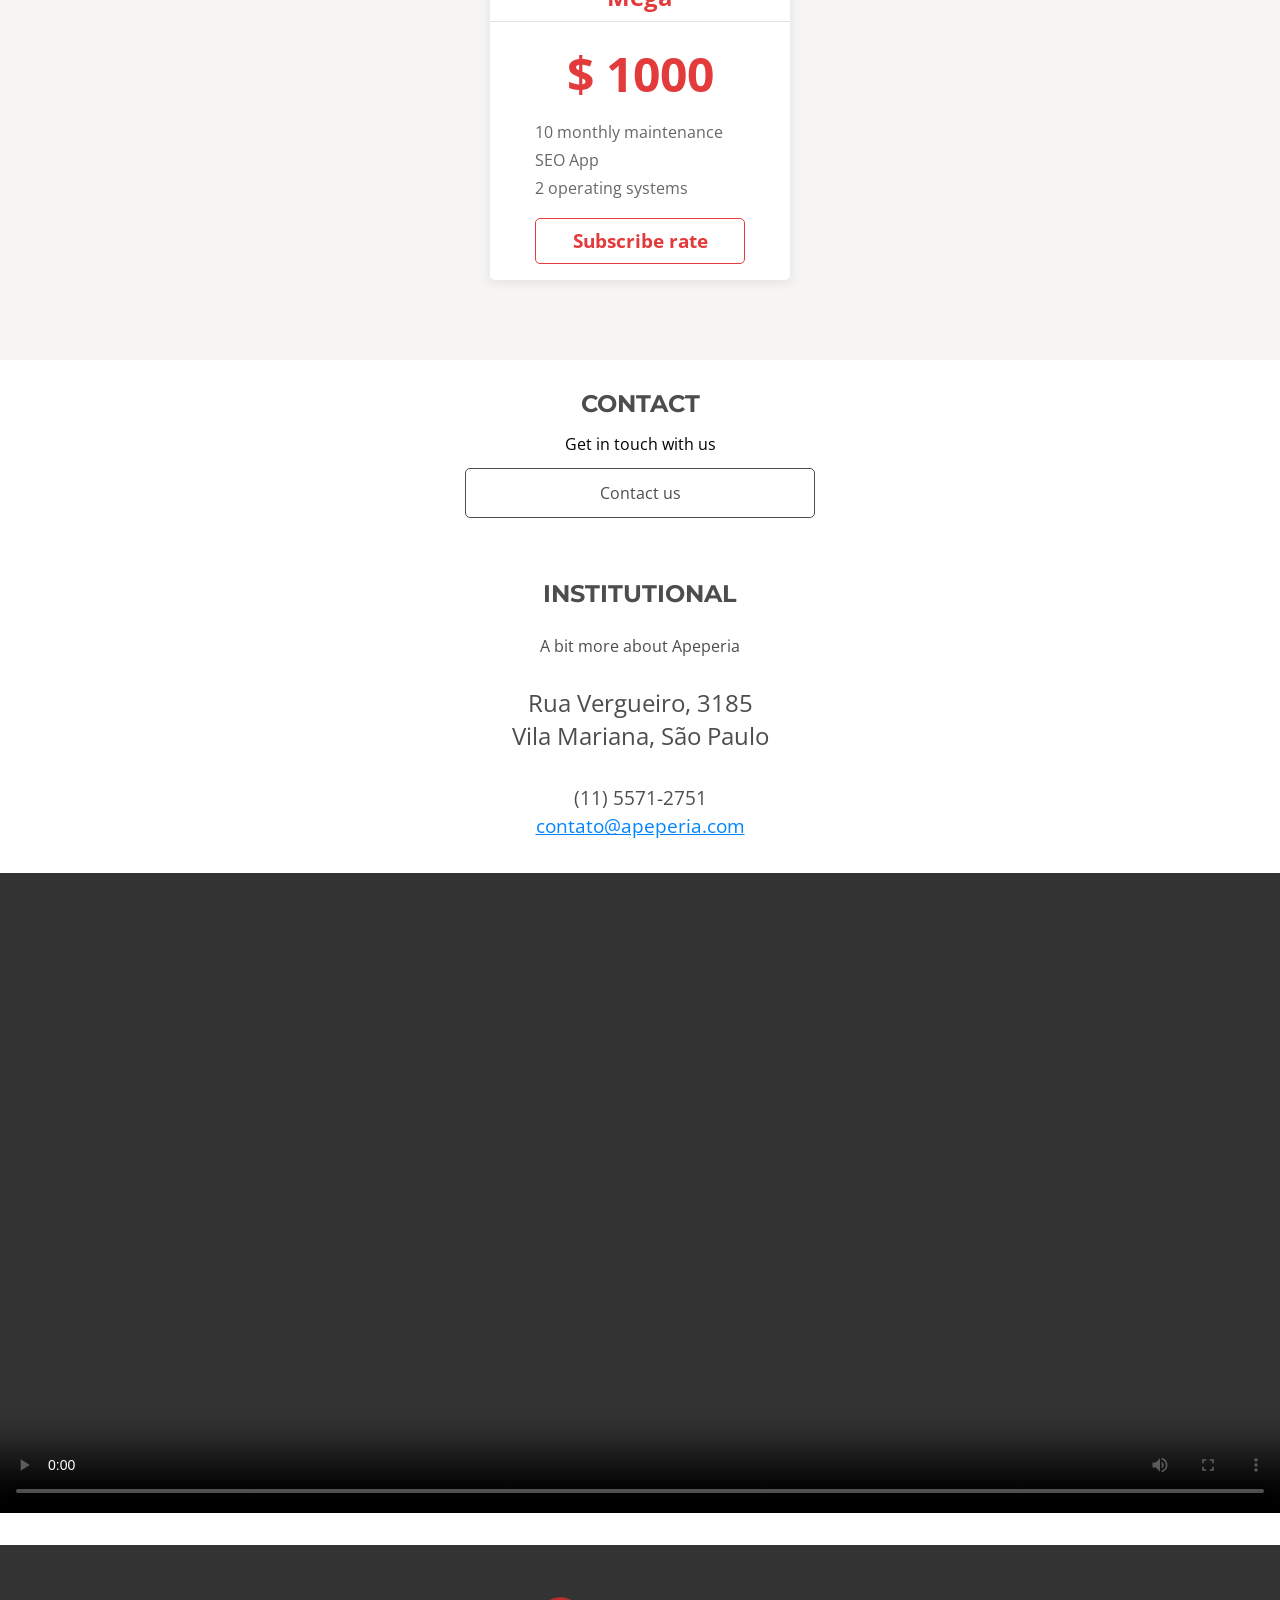
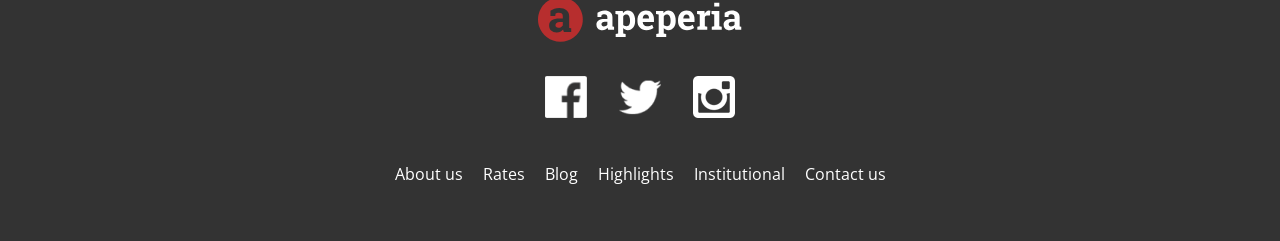
==== commit fd16d354: "refactor: the call section class names" ====
--- a/index.html
+++ b/index.html
@@ -40,9 +40,9 @@
 
     <main>
       <section class="call container">
-        <h1 class="call__title">Customized Apps</h1>
-        <p class="call__text">Apeperia has an innovative way of comparing and building applications for small and medium-sized businesses.</p>
-        <a href="#" class="call__button button">Our rates</a>
+        <h1 class="call_title">Customized Apps</h1>
+        <p class="call_text">Apeperia has an innovative way of comparing and building applications for small and medium-sized businesses.</p>
+        <a href="#" class="call_button button">Our rates</a>
       </section>
 
       <section class="highlights container">
--- a/src/css/header.css
+++ b/src/css/header.css
@@ -10,13 +10,13 @@
     border-bottom: 1px solid var(--header-mobile-border);
     position: absolute;
 }
-.header__logo {
+.header_logo {
     margin-bottom: 1rem;
 }
-.header__nav {
+.header_nav {
     text-align: center;
 }
-.header__link {
+.header_link {
     font-size: 1.1rem;
     display: inline-block;
     margin-right: .7rem;
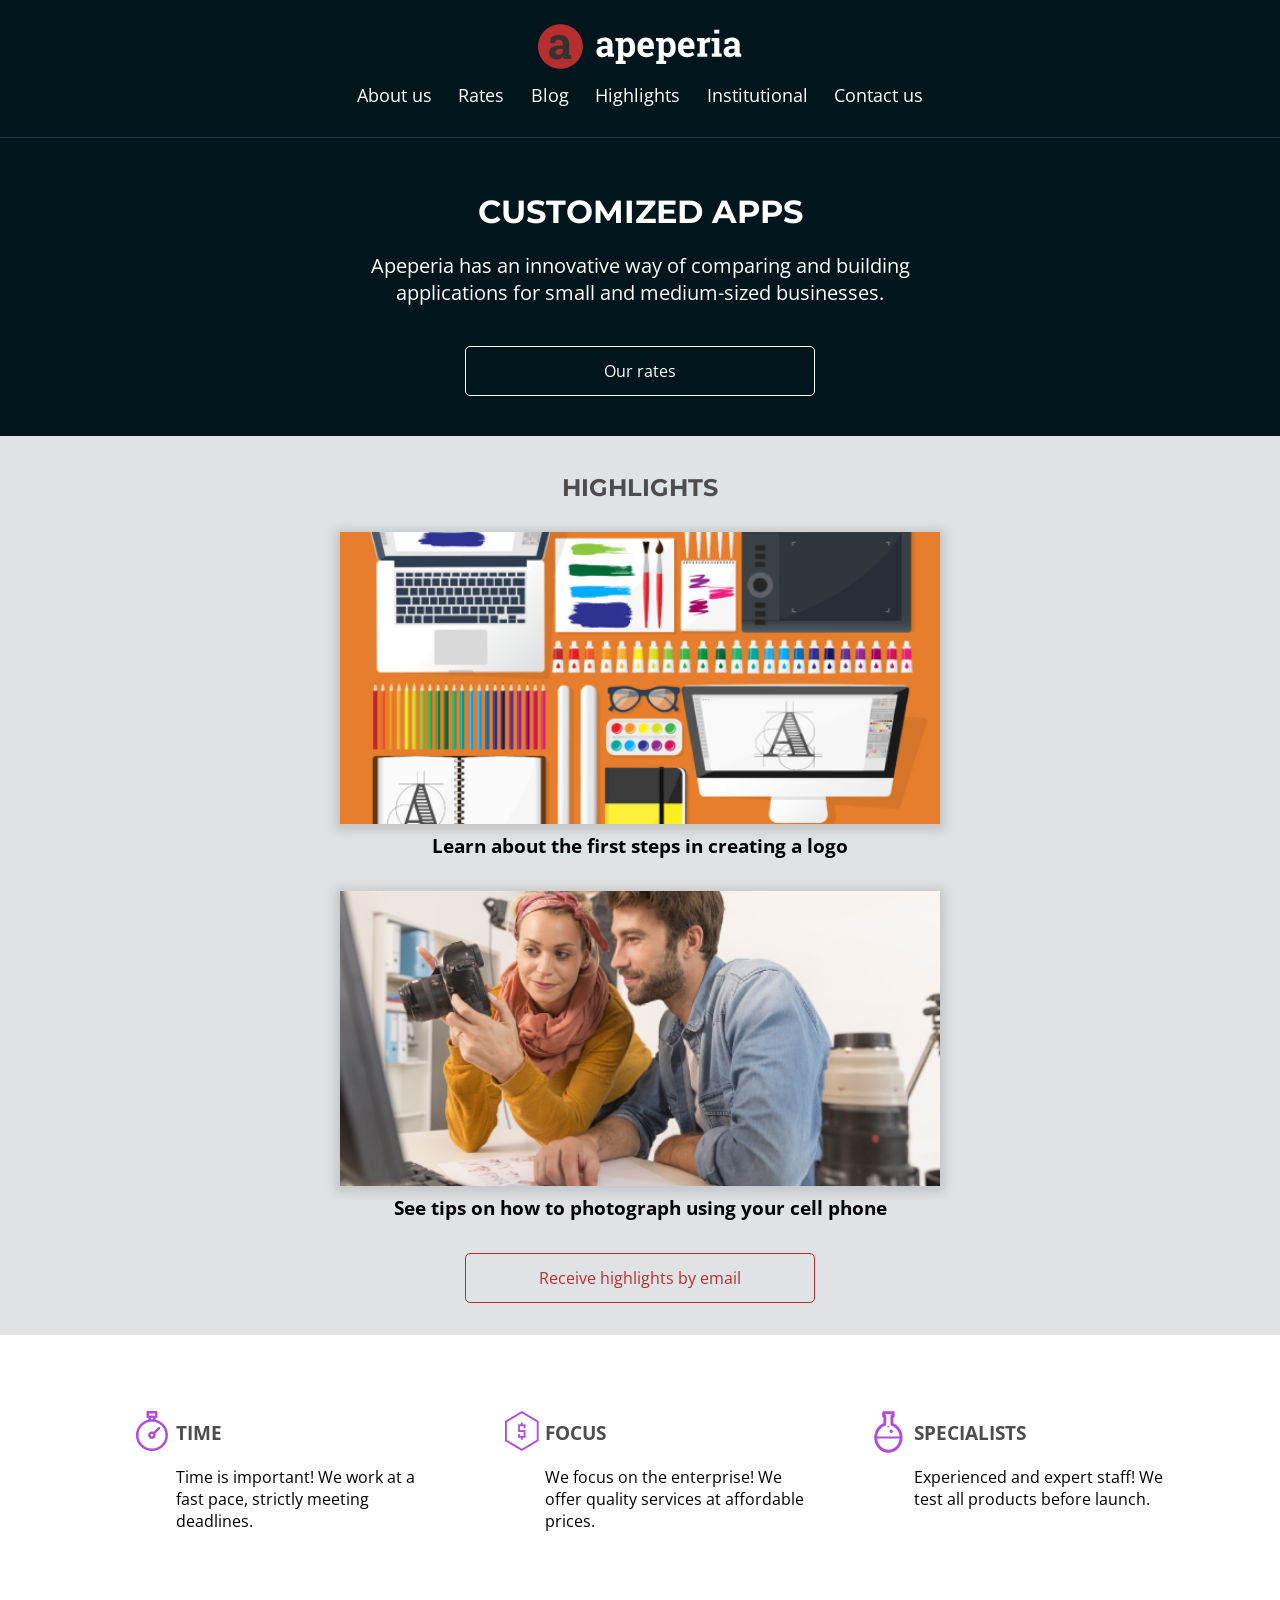
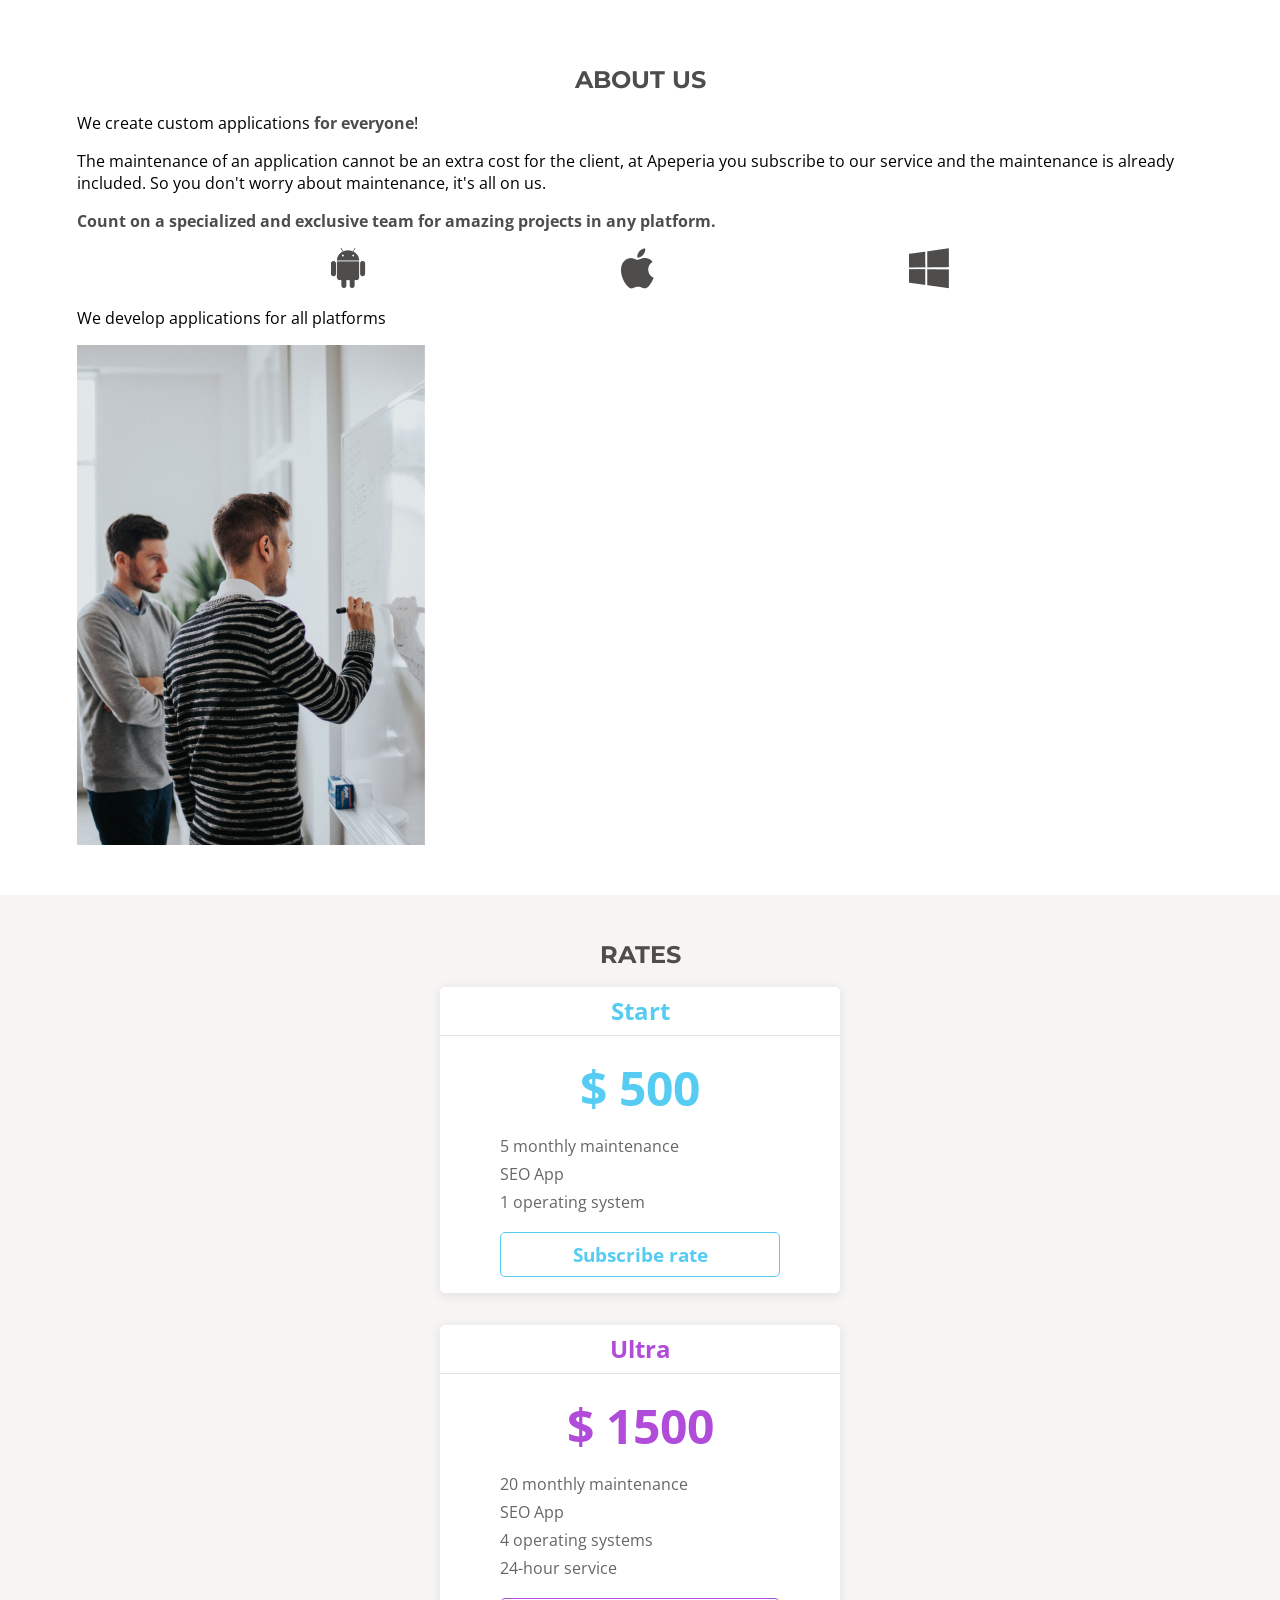
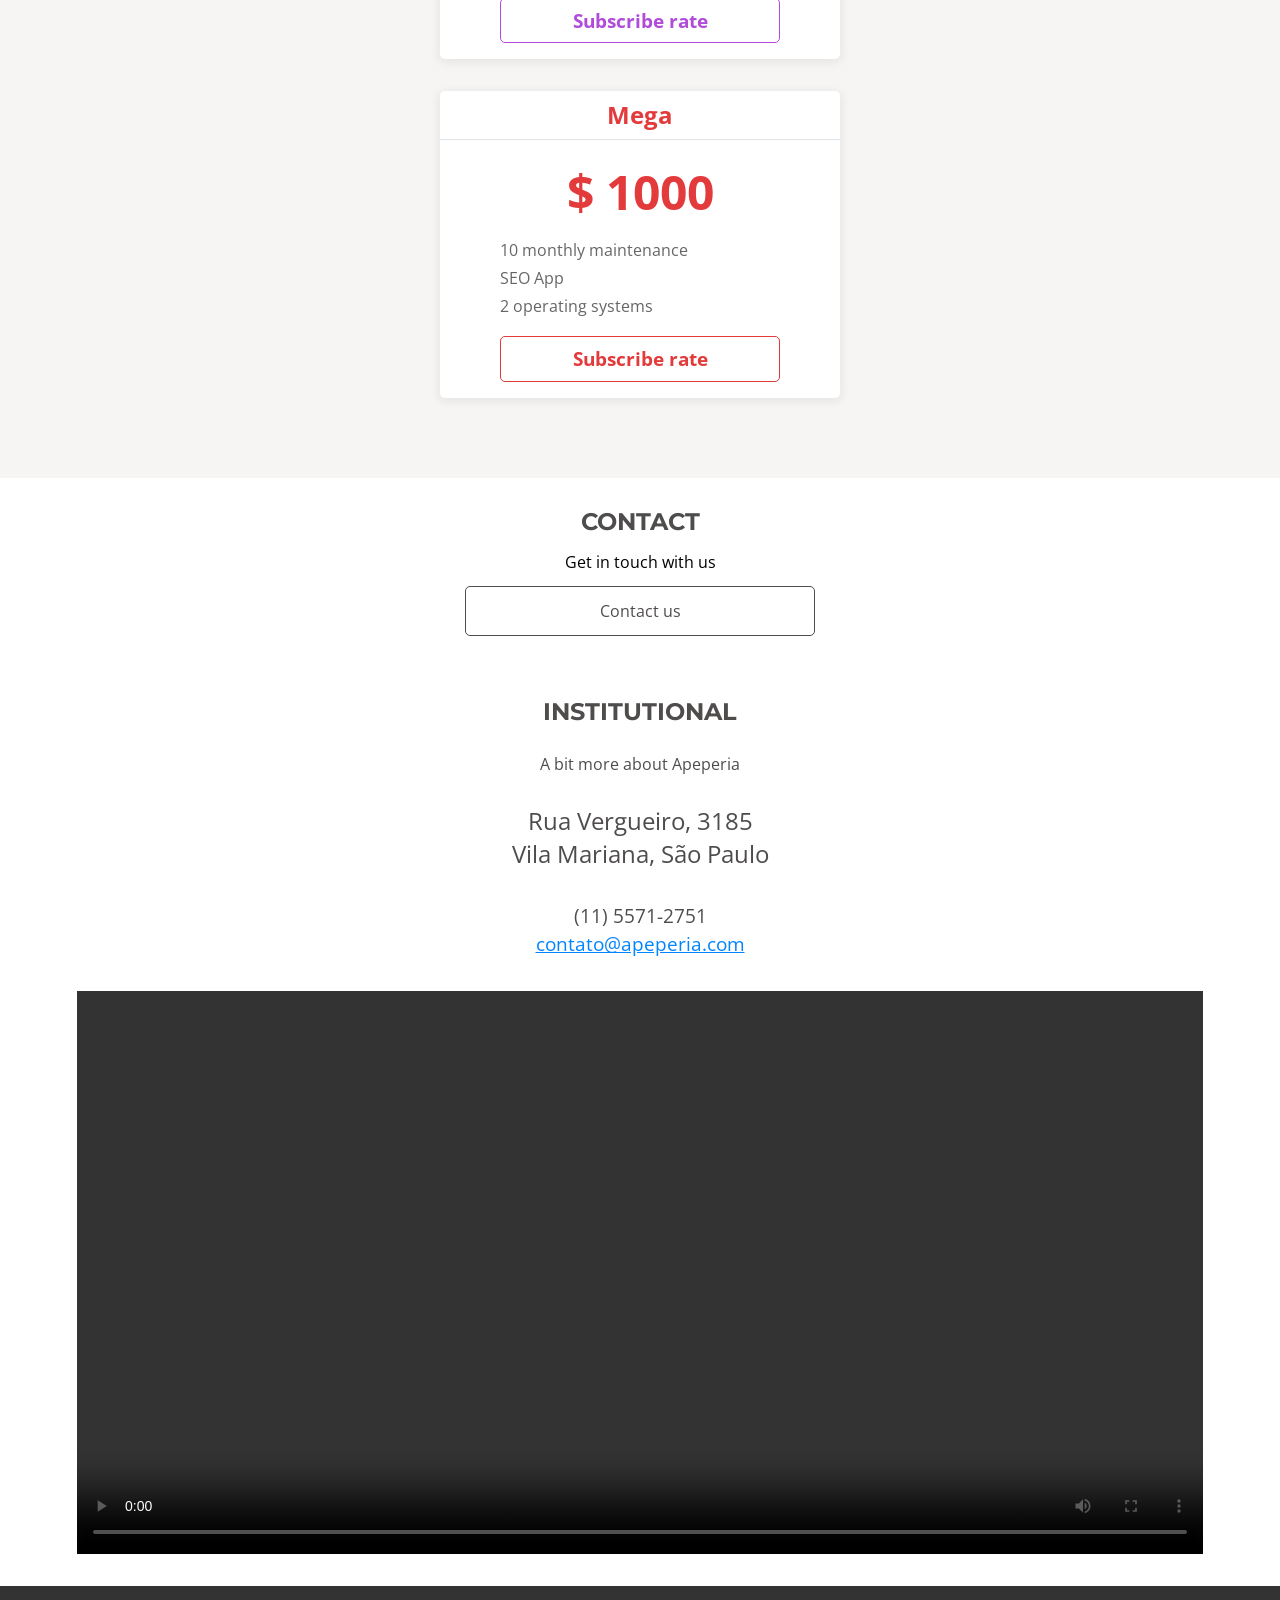
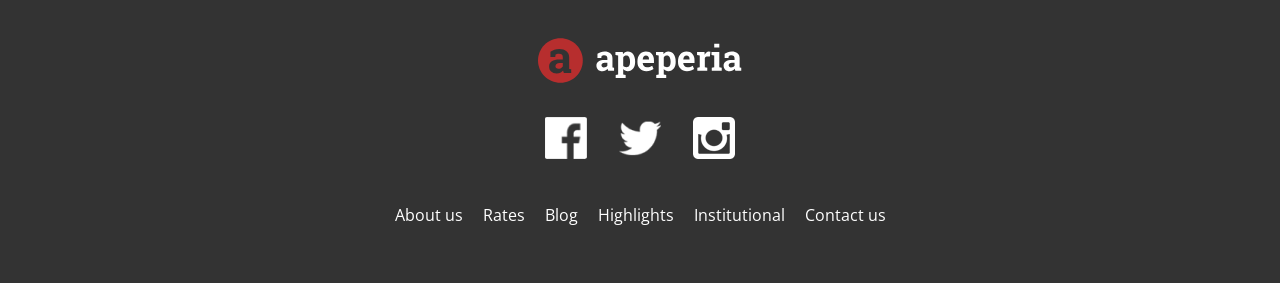
==== commit 1c32d31d: "indent: the structure" ====
--- a/index.html
+++ b/index.html
@@ -69,17 +69,17 @@
         <ul class="differentials_list">
           <li class="differentials_item differentials_item--time">
             <h2 class="item_title">Time</h2>
-              <p class="item_text">Time is important! We work at a fast pace, strictly meeting deadlines.</p>
+            <p class="item_text">Time is important! We work at a fast pace, strictly meeting deadlines.</p>
           </li>
         
           <li class="differentials_item differentials_item--focus">
             <h2 class="item_title">Focus</h2>
-              <p class="item_text">We focus on the enterprise! We offer quality services at affordable prices.</p>
+            <p class="item_text">We focus on the enterprise! We offer quality services at affordable prices.</p>
           </li>
         
           <li class="differentials_item differentials_item--specialists">
             <h2 class="item_title">Specialists</h2>
-              <p class="item_text">Experienced and expert staff! We test all products before launch.</p>
+            <p class="item_text">Experienced and expert staff! We test all products before launch.</p>
           </li>
         </ul>
       </section>
@@ -88,16 +88,14 @@
         <div class="about_content">
           <h2 class="about_title">About us</h2>
             <p class="about_text">We create custom applications <strong class="about_text--highlight">for everyone</strong>!</p>
-              <p class="about_text">
-                      The maintenance of an application cannot be an extra cost for the client, at Apeperia you subscribe to our service and the maintenance is already included. So you don't worry about maintenance, it's all on us.
-              </p>
+            <p class="about_text">The maintenance of an application cannot be an extra cost for the client, at Apeperia you subscribe to our service and the maintenance is already included. So you don't worry about maintenance, it's all on us.</p>
             
-              <p class="about_text about_text--highlight about_text--divison"> Count on a specialized and exclusive team for amazing projects in any platform.</p>
-                <ul class="about__platforms">
-                  <li><img src="src/img/android.png" alt="Android icon"></li>
-                    <li><img src="src/img/apple.png" alt="Apple icon"></li>
-                      <li><img src="src/img/windowsphone.png" alt="Microsoft icon"></li>
-                </ul>
+            <p class="about_text about_text--highlight about_text--divison"> Count on a specialized and exclusive team for amazing projects in any platform.</p>
+              <ul class="about__platforms">
+                <li><img src="src/img/android.png" alt="Android icon"></li>
+                <li><img src="src/img/apple.png" alt="Apple icon"></li>
+                <li><img src="src/img/windowsphone.png" alt="Microsoft icon"></li>
+              </ul>
                       
               <p class="about_text">We develop applications for all platforms</p>
         </div>
@@ -110,24 +108,24 @@
           <ul class="rates_cards">
             <li class="card card--start">
               <h3 class="card_title">Start</h3>
-                 <article class="card_content">
-                    <p class="card_prize"><em>$ 500</em></p>
-                      <p class="card_text">5 monthly maintenance</p>
-                        <p class="card_text">SEO App</p>
-                          <p class="card_text">1 operating system</p>
-                             <a href="plano.html" class="card_button card_button--start button">Subscribe rate</a>
-                 </article>
+                <article class="card_content">
+                  <p class="card_prize"><em>$ 500</em></p>
+                  <p class="card_text">5 monthly maintenance</p>
+                  <p class="card_text">SEO App</p>
+                  <p class="card_text">1 operating system</p>
+                    <a href="plano.html" class="card_button card_button--start button">Subscribe rate</a>
+                </article>
             </li>
           
             <li class="card card--ultra">
               <h3 class="card_title">Ultra</h3>
                 <article class="card_content">
                   <p class="card_prize"><em>$ 1500</em></p>
-                    <p class="card_text">20 monthly maintenance</p>
-                      <p class="card_text">SEO App</p>
-                        <p class="card_text">4 operating systems</p>
-                          <p class="card_text">24-hour service</p>
-                            <a href="#" class="card_button card_button--ultra button">Subscribe rate</a>
+                  <p class="card_text">20 monthly maintenance</p>
+                  <p class="card_text">SEO App</p>
+                  <p class="card_text">4 operating systems</p>
+                  <p class="card_text">24-hour service</p>
+                    <a href="#" class="card_button card_button--ultra button">Subscribe rate</a>
                 </article>
             </li>
                           
@@ -135,10 +133,10 @@
               <h3 class="card_title">Mega</h3>
                 <article class="card_content"> 
                   <p class="card_prize"><em>$ 1000</em></p>
-                    <p class="card_text">10 monthly maintenance</p>
-                       <p class="card_text">SEO App</p>
-                         <p class="card_text">2 operating systems</p>
-                            <a href="#" class="card_button card_button--mega button">Subscribe rate</a>
+                  <p class="card_text">10 monthly maintenance</p>
+                  <p class="card_text">SEO App</p>
+                  <p class="card_text">2 operating systems</p>
+                    <a href="#" class="card_button card_button--mega button">Subscribe rate</a>
                 </article>
             </li>
           </ul>
--- a/src/css/call.css
+++ b/src/css/call.css
@@ -8,23 +8,23 @@
     padding-top: 12.25rem;
     padding-bottom: 2.5rem;
 }
-.call__title {
+.call_title {
     font-family: var(--montserrat);
     font-size: 2rem;
     font-weight: 700;
     text-transform: uppercase;
     margin-bottom: 1.5rem;
 }
-.call__text {
+.call_text {
     font-size: 1.25rem;
     line-height: normal;
     margin: 0 auto 2.5rem;
 }
-.call__button {
+.call_button {
     width: 100%;
 }
 @media (min-width: 768px) {
-    .call__text {
+    .call_text {
         max-width: 600px;
     }
 }
--- a/src/css/highlights.css
+++ b/src/css/highlights.css
@@ -19,7 +19,7 @@
   margin-bottom: 2rem;
 }
 .highlights_panel-image {
-  width: 100vh;
+  width: 100%;
   max-width: 600px;
   box-shadow: 0 2px 10px 5px #00000020;
   margin-bottom: .5rem;
--- a/src/css/card.css
+++ b/src/css/card.css
@@ -57,3 +57,8 @@
 .card_button--mega {
   border-color: var(--rates-card-mega);
 }
+@media (min-width: 768px) {
+  .card {
+    max-width: 400px;
+  }
+}
--- a/src/css/institutional.css
+++ b/src/css/institutional.css
@@ -38,5 +38,5 @@
   display: block;
 }
 .institutional_video {
-  width: 100vw;
+  width: 100%;
 }
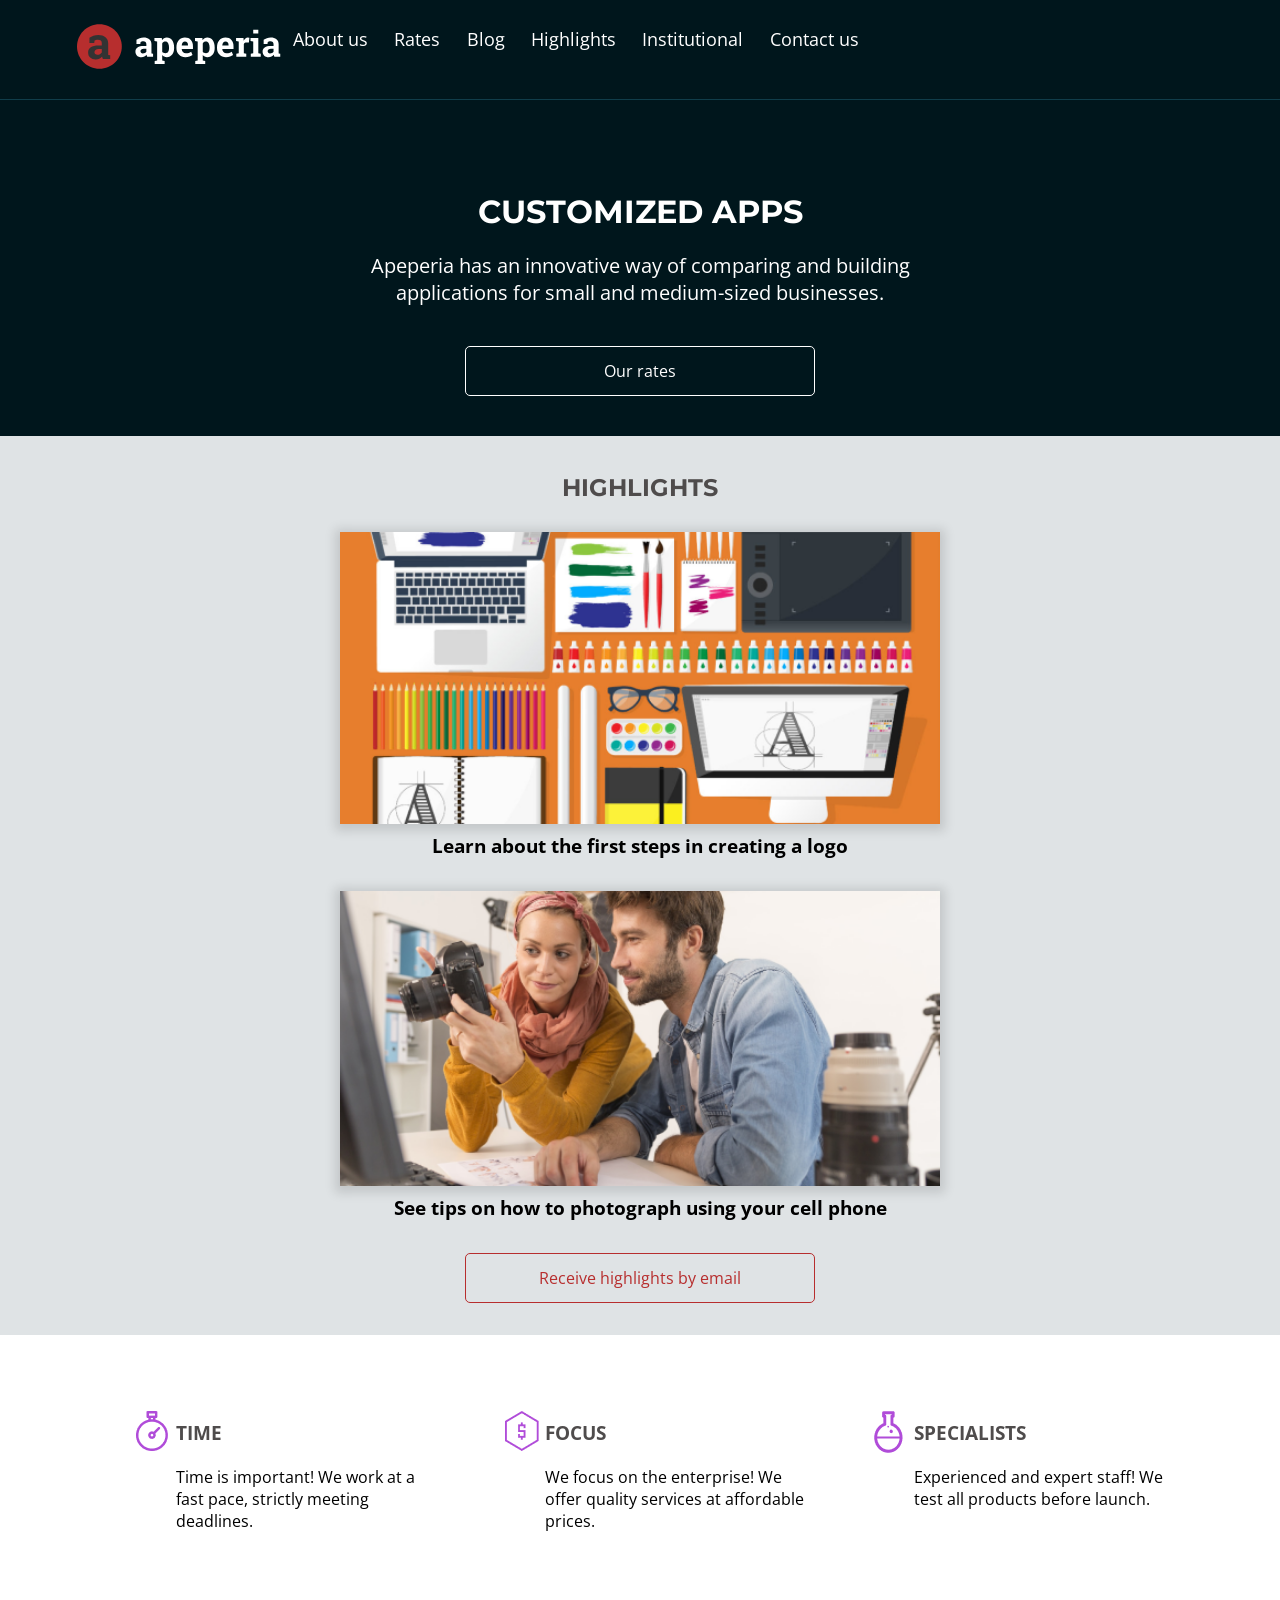
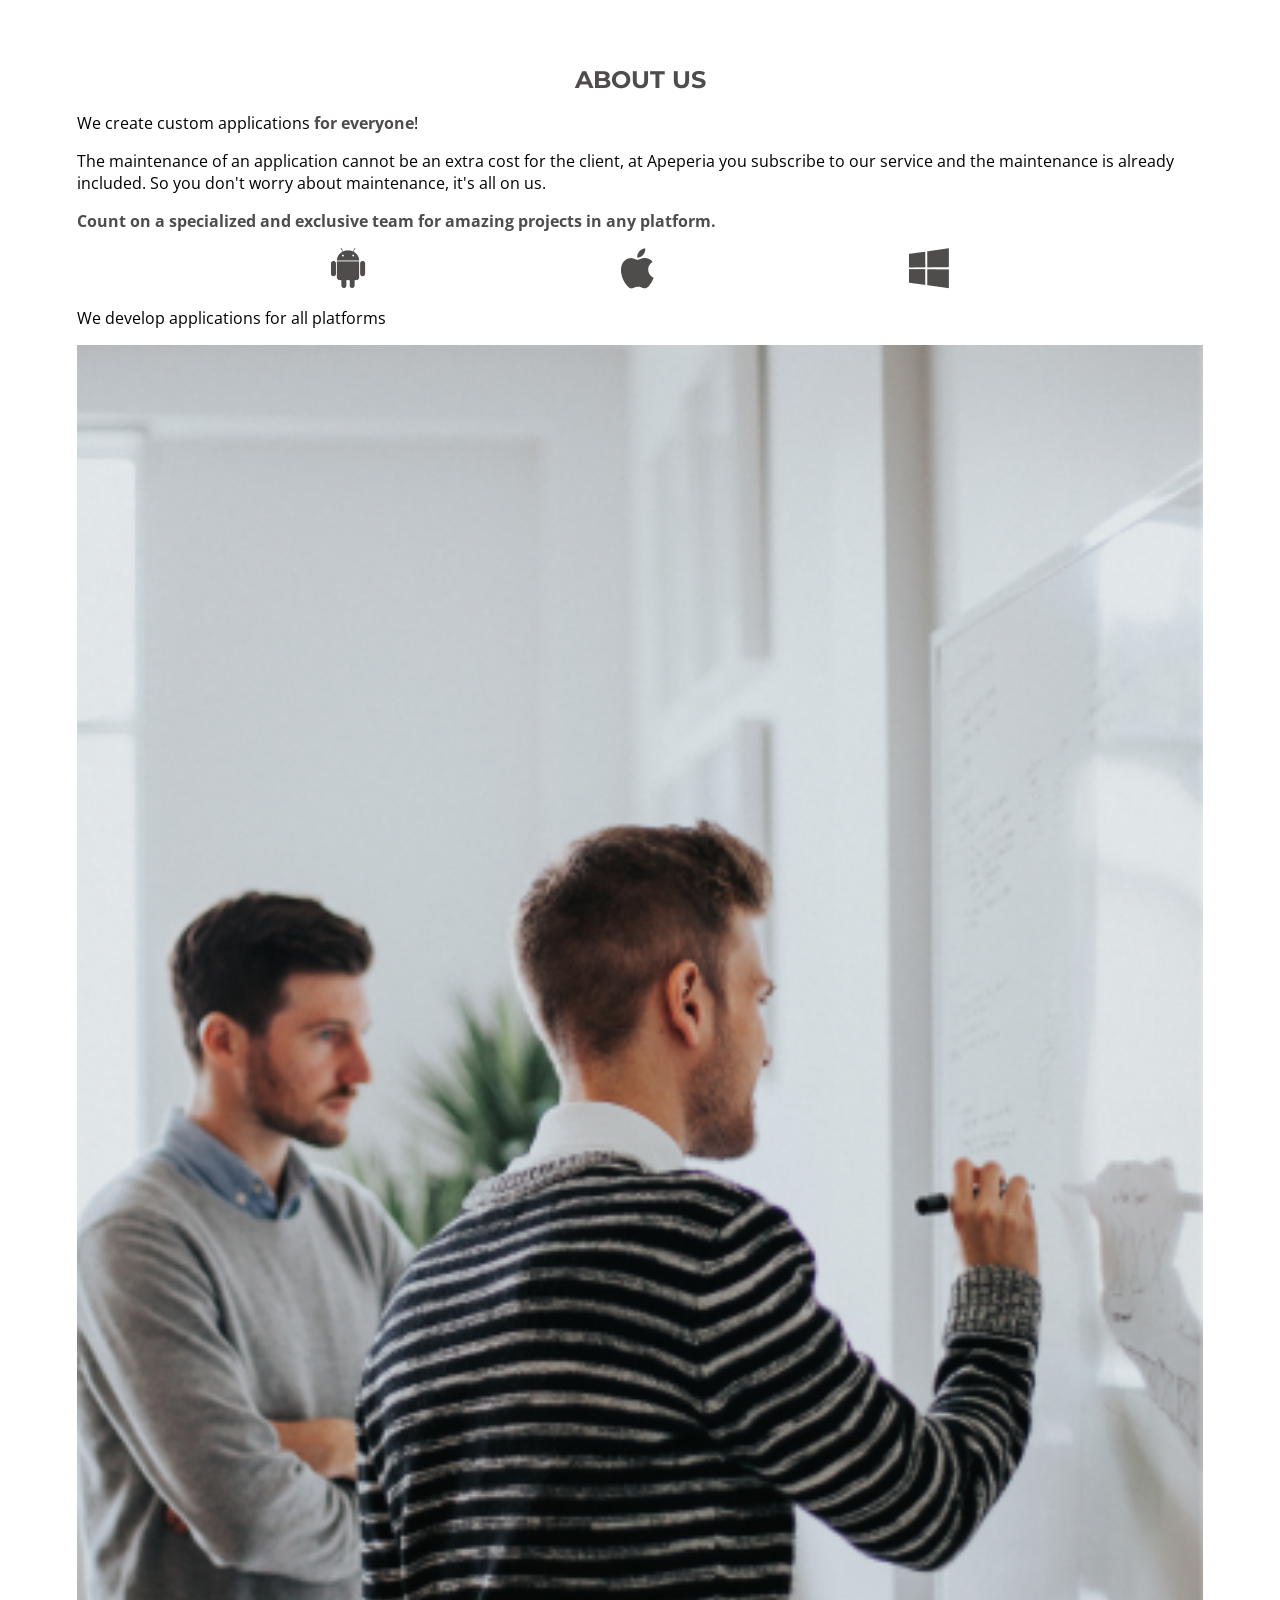
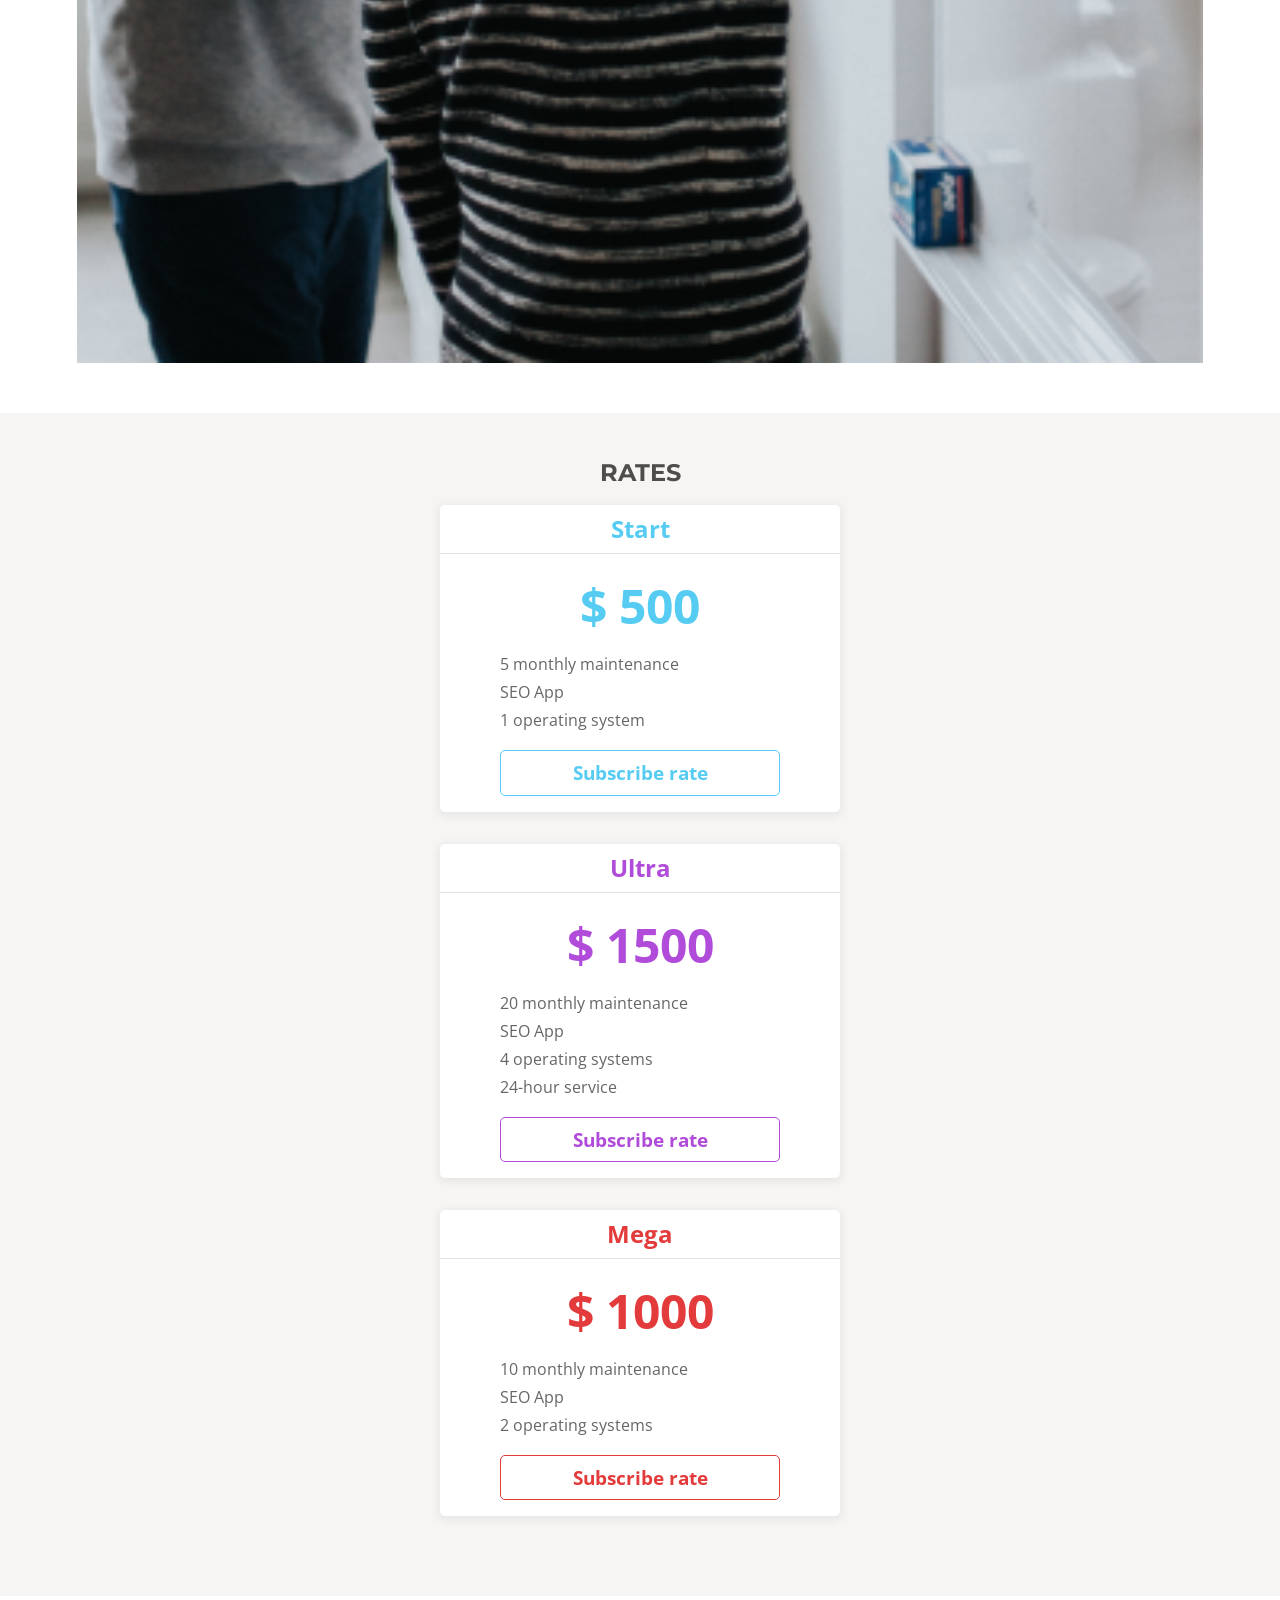
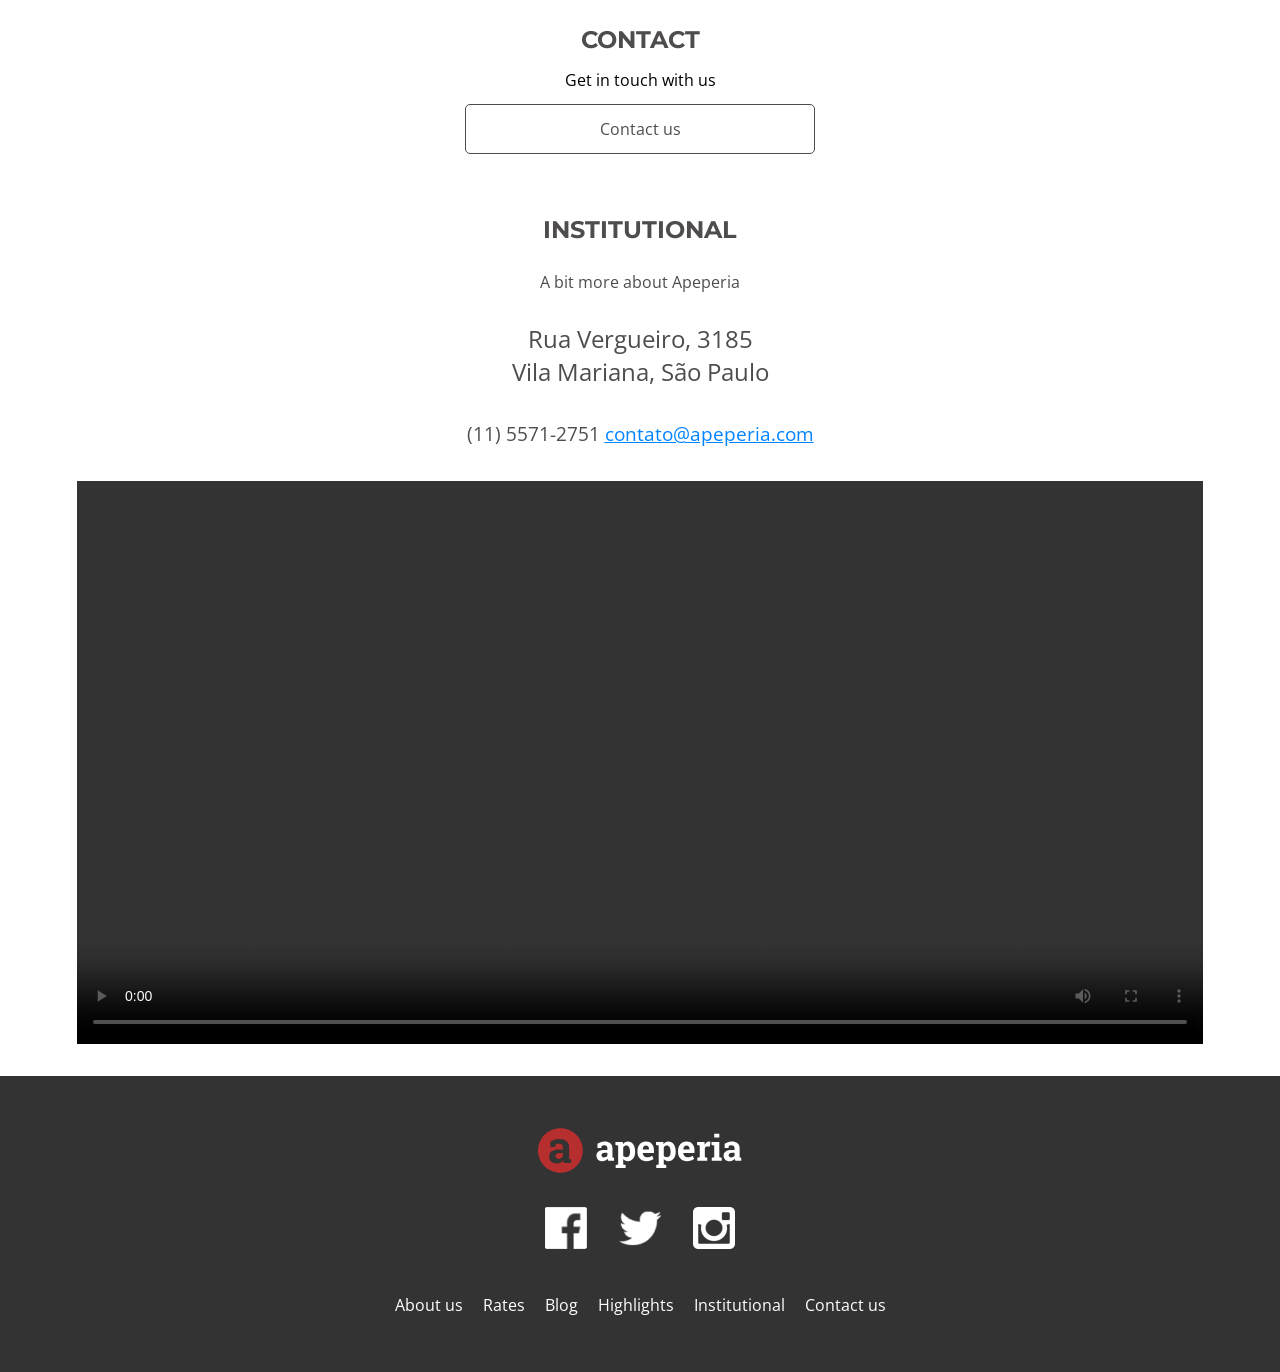
==== commit e43c4dec: "create: the responsive desktop layout" ====
--- a/index.html
+++ b/index.html
@@ -17,7 +17,6 @@
     <link rel="stylesheet" href="src/css/differentials.css">
     <link rel="stylesheet" href="src/css/about.css">
     <link rel="stylesheet" href="src/css/rates.css">
-    <link rel="stylesheet" href="src/css/card.css">
     <link rel="stylesheet" href="src/css/contact.css">
     <link rel="stylesheet" href="src/css/institutional.css">
     <link rel="stylesheet" href="src/css/footer.css">
--- a/src/css/header.css
+++ b/src/css/header.css
@@ -23,3 +23,8 @@
     margin-bottom: 1.25rem;
     margin-left: .7rem;
 }
+@media (min-width: 1024px) {
+    .header {
+        flex-direction: row;
+    }
+}
--- a/src/css/about.css
+++ b/src/css/about.css
@@ -24,4 +24,7 @@
   flex-wrap: wrap;
   justify-content: space-evenly;
   margin-bottom: 1rem;
+}
+.about_image {
+  width: 100%;
 }
--- a/src/css/rates.css
+++ b/src/css/rates.css
@@ -16,4 +16,68 @@
     display: flex;
     flex-direction: column;
     align-items: center;
+  }
+  .card {
+    display: flex;
+    flex-direction: column;
+    background-color: var(--white);
+    width: 100%;
+    max-width: 300px;
+    margin-bottom: 2rem;
+    border-radius: 5px;
+    box-shadow: 0 2px 10px 2px #00000010;
+  }
+  .card_title {
+    font-weight: 700;
+    font-size: 1.5rem;
+    text-align: center;
+    padding: .75rem 0;
+    margin-bottom: .5rem;
+    border-bottom: 1px solid var(--gray);
+  }
+  .card_content {
+    padding: 0 15%;
+  }
+  .card_prize {
+    font-weight: 700;
+    font-size: 3rem;
+    text-align: center;
+    margin-top: 1.25rem;
+    margin-bottom: 1.25rem;
+  }
+  .card_text {
+    color: var(--gray-font);
+    line-height: 28px;
+  }
+  .card_button {
+    font-size: 1.2rem;
+    font-weight: 700;
+    width: 100%;
+    align-self: center;
+    padding: .75rem 2rem;
+    margin-top: 1rem;
+    margin-bottom: 1rem;
+  }
+  .card--start {
+    color: var(--rates-card-start);
+  }
+  .card--ultra {
+    color: var(--rates-card-ultra);
+  }
+  .card--mega {
+    color: var(--rates-card-mega);
+  }
+  .card_button--start {
+    border-color: var(--rates-card-start);
+  }
+  .card_button--ultra {
+    border-color: var(--rates-card-ultra);
+  }
+  .card_button--mega {
+    border-color: var(--rates-card-mega);
+  }
+  @media (min-width: 768px) {
+    .card {
+      max-width: 400px;
+    }
   }
--- a/src/css/institutional.css
+++ b/src/css/institutional.css
@@ -40,3 +40,8 @@
 .institutional_video {
   width: 100%;
 }
+@media (min-width: 768px) {
+  .institutional_contact--email {
+    display: inline-block;
+  }
+}
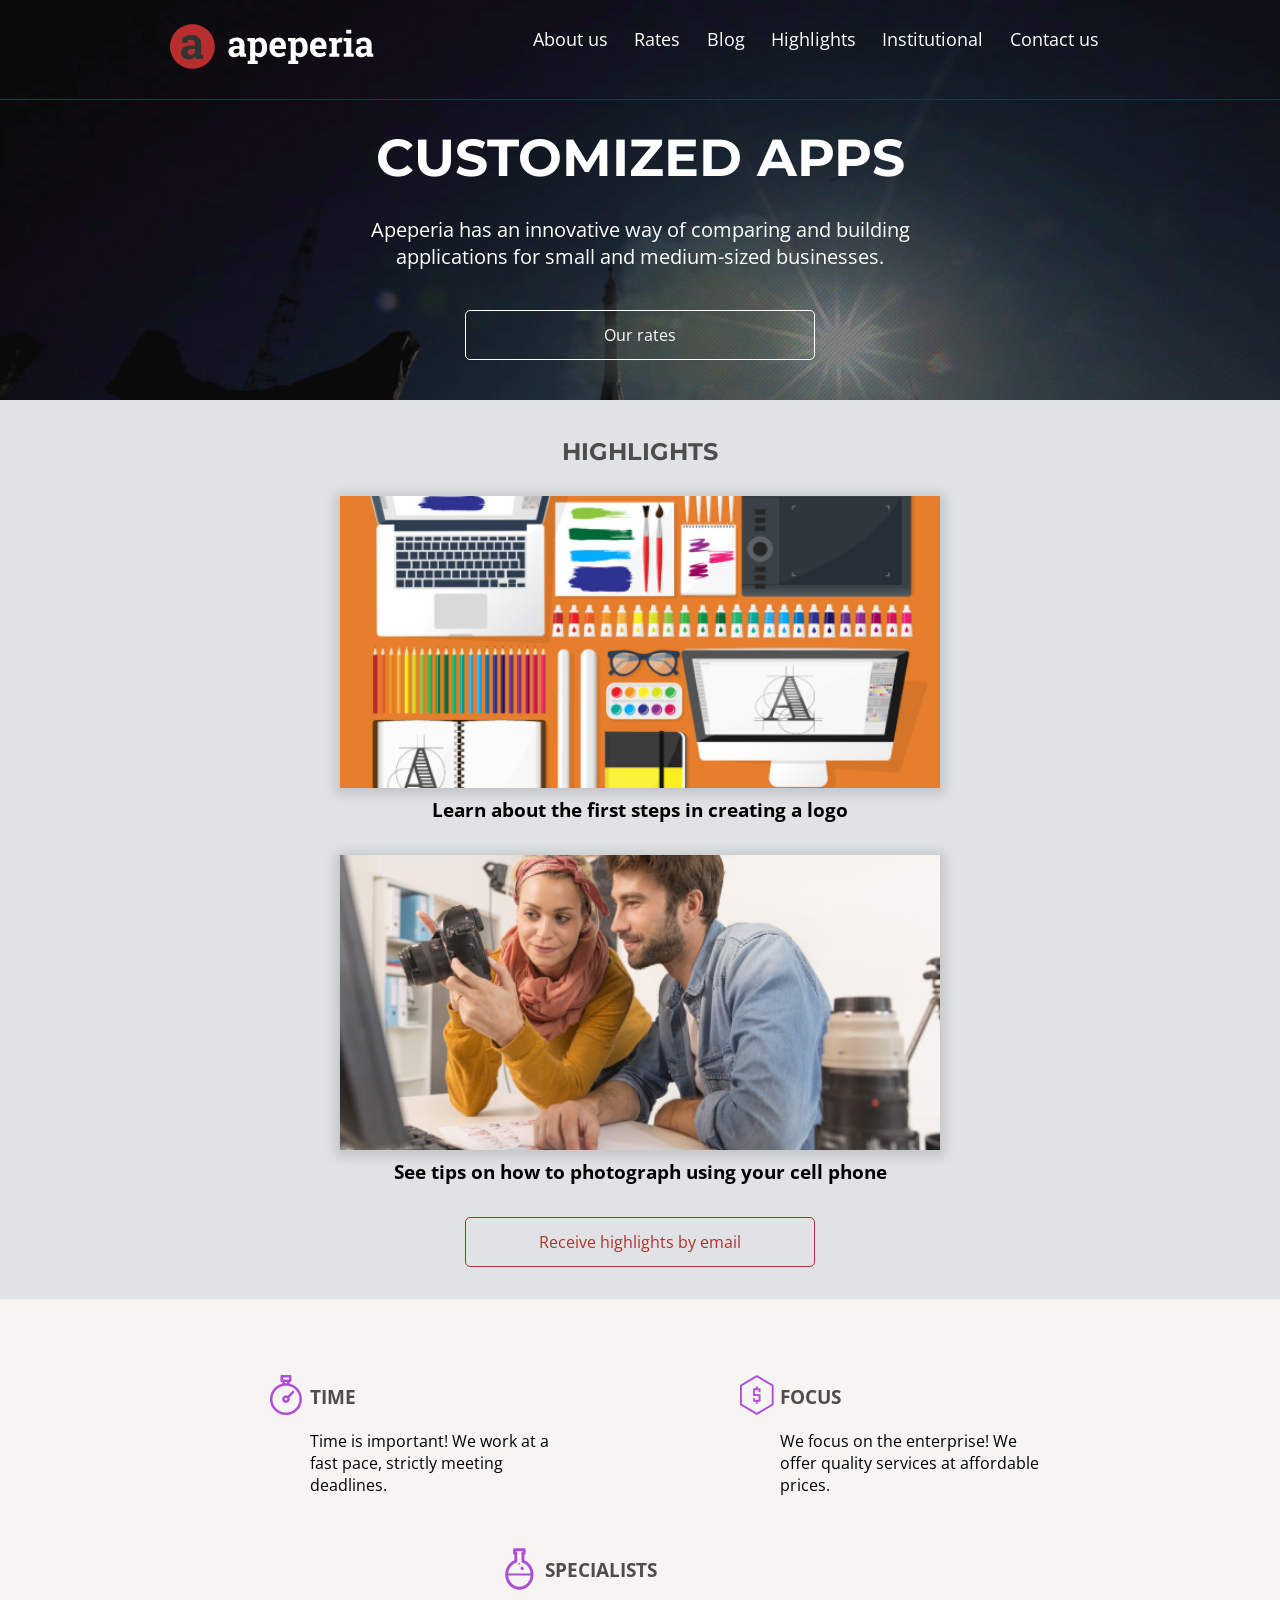
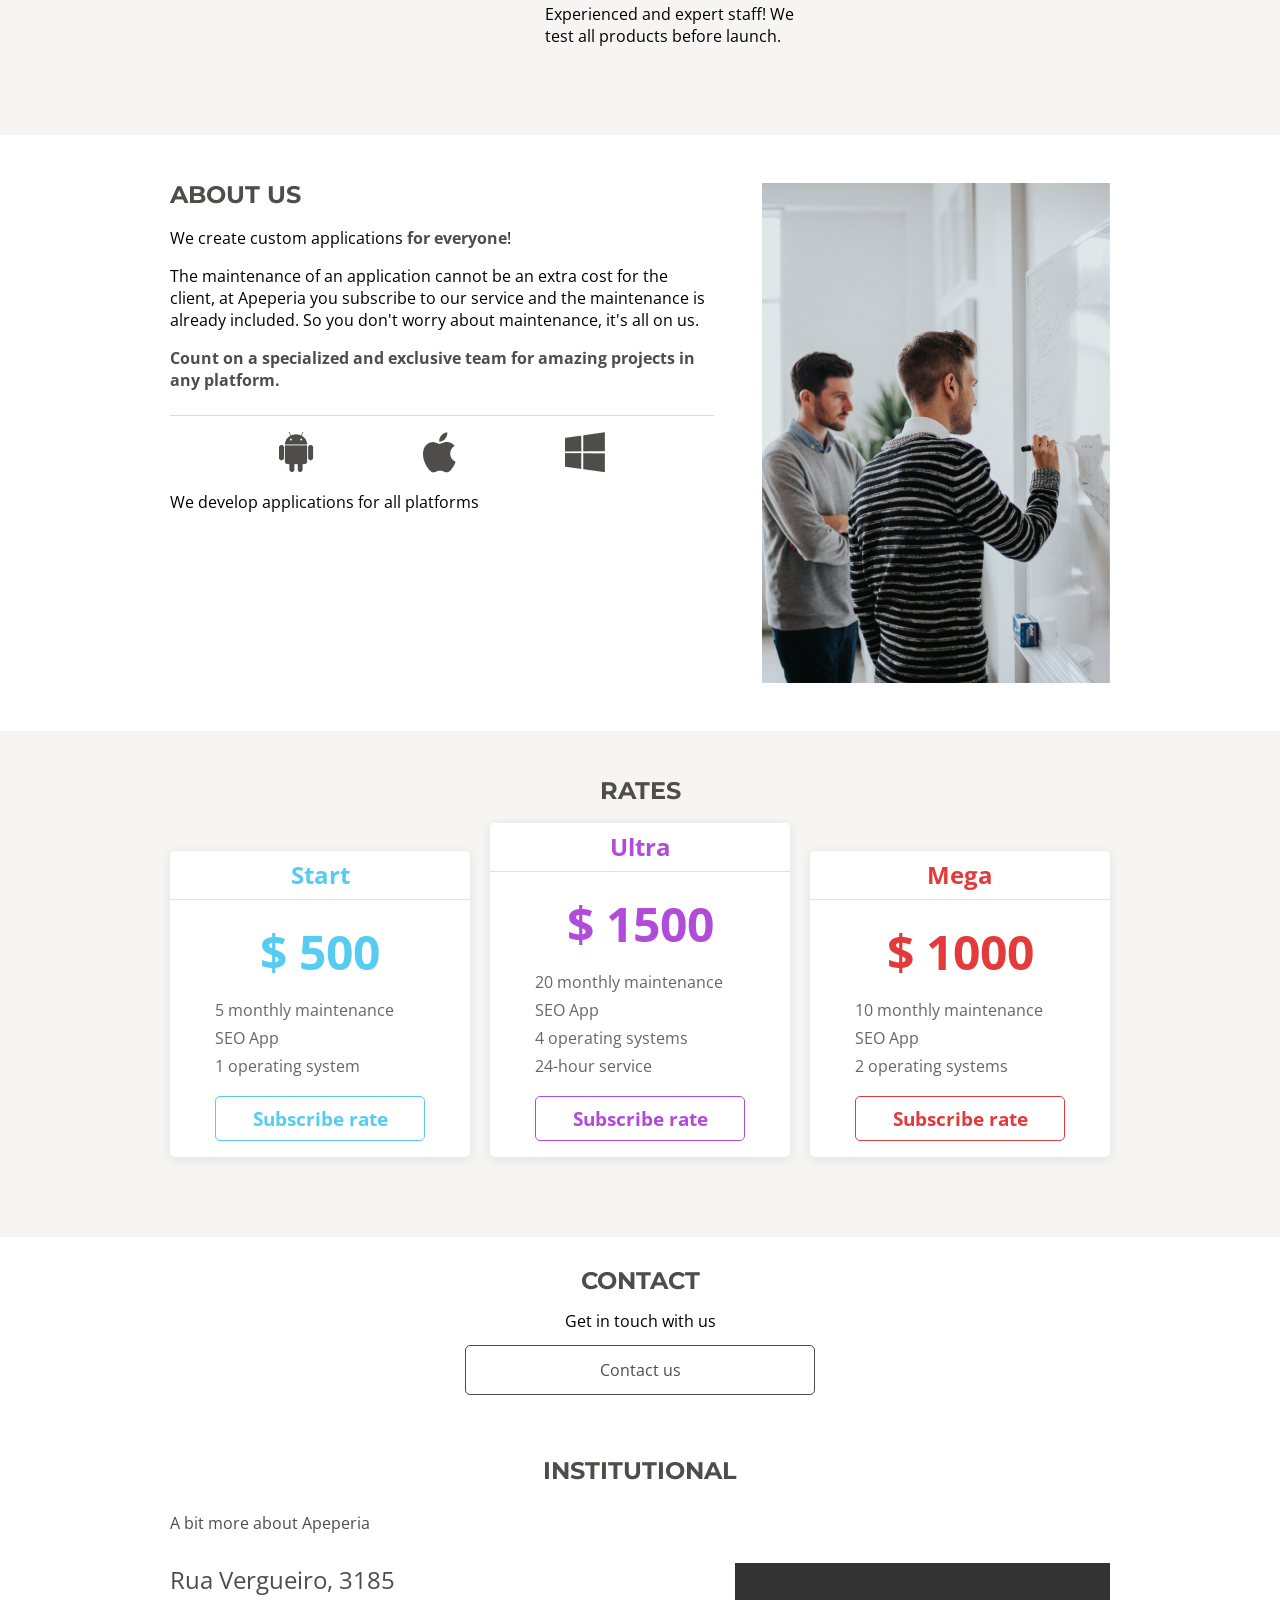
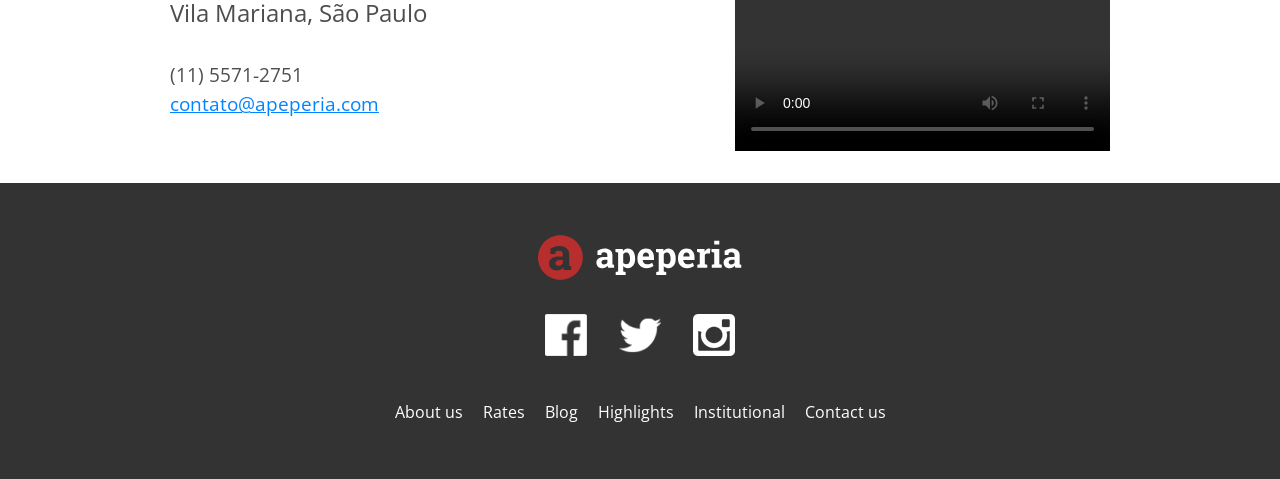
==== commit ba4a55d2: "create: the responsive desktop layout" ====
--- a/index.html
+++ b/index.html
@@ -149,19 +149,22 @@
 
       <section class="institutional container">
         <h2 class="institutional_title">Institutional</h2>
-          <p class="institutional_descripton">A bit more about Apeperia</p>
-            <address class="institutional_address">
-              Rua Vergueiro, 3185<br>
-              Vila Mariana, São Paulo
-              <article class="institutional_contact">
-                <p>
-                  <a href="tel:+551155712751" class="institutional_contact--phone">(11) 5571-2751</a>
-                  <a href="mailto:contato@apeperia.com" class="institutional_contact--email">contato@apeperia.com</a>
-                </p>
-              </article>
-            </address>
-
-            <video class="institutional_video" src="src/img/formacao-java.mp4" controls></video>
+          <div class="institutional_content">
+            <div class="institutional_info">
+              <p class="institutional_descripton">A bit more about Apeperia</p>
+                <address class="institutional_address">
+                  Rua Vergueiro, 3185<br>
+                  Vila Mariana, São Paulo
+                  <article class="institutional_contact">
+                    <p>
+                      <a href="tel:+551155712751" class="institutional_contact--phone">(11) 5571-2751</a>
+                      <a href="mailto:contato@apeperia.com" class="institutional_contact--email">contato@apeperia.com</a>
+                    </p>
+                  </article>
+                </address>
+            </div>  
+              <video class="institutional_video" src="src/img/formacao-java.mp4" controls></video>
+          </div>
       </section>
     </main>
 
--- a/src/css/base.css
+++ b/src/css/base.css
@@ -37,4 +37,10 @@
   padding: 1rem 2rem;
   border: 1px solid var(--white);
   border-radius: 5px;
+}
+@media (min-width: 1024px) {
+  .container {
+    padding-left: calc((100% - 940px)/2);
+    padding-right: calc((100% - 940px)/2);
+  }
 }
--- a/src/css/header.css
+++ b/src/css/header.css
@@ -26,5 +26,6 @@
 @media (min-width: 1024px) {
     .header {
         flex-direction: row;
+        justify-content: space-between;
     }
 }
--- a/src/css/call.css
+++ b/src/css/call.css
@@ -27,4 +27,15 @@
     .call_text {
         max-width: 600px;
     }
+}
+@media (min-width: 1024px) {
+    .call  {
+        background-image: url(../img/bg-intro.jpg);
+        background-size: cover;
+        padding-top: 8.25rem;
+    }
+    .call_title {
+        font-size: 3.25rem;
+        margin-bottom: 2rem;
+    }
 }
--- a/src/css/differentials.css
+++ b/src/css/differentials.css
@@ -32,4 +32,12 @@
 }
 .item_text {
   line-height: normal;
+}
+@media (min-width: 1024px) {
+  .differentials {
+    background-color: var(--light-gray);
+  }
+  .differentials_list {
+    justify-content: space-around;
+  }
 }
--- a/src/css/about.css
+++ b/src/css/about.css
@@ -27,4 +27,19 @@
 }
 .about_image {
   width: 100%;
+}
+@media (min-width: 1024px) {
+  .about {
+    display: flex;
+  }
+  .about_content {
+    margin-right: 3rem;
+  }
+  .about_title {
+    text-align: left;
+  }
+  .about_text--divison {
+    border-bottom: 1px solid var(--medium-gray);
+    padding-bottom: 1.5rem;
+  }
 }
--- a/src/css/rates.css
+++ b/src/css/rates.css
@@ -80,4 +80,14 @@
     .card {
       max-width: 400px;
     }
+  }
+  @media (min-width: 1024px) {
+    .rates_cards {
+      flex-direction: row;
+      justify-content: space-between;
+      align-items: flex-end;
+    }
+    .card { 
+      max-width: 300px;
+    }  
   }
--- a/src/css/institutional.css
+++ b/src/css/institutional.css
@@ -44,4 +44,19 @@
   .institutional_contact--email {
     display: inline-block;
   }
+}
+@media (min-width: 1024px) {
+  .institutional_content {
+    width: 100%;
+    display: flex;
+    justify-content: space-between;
+    text-align: left;
+  }
+  .institutional_video {
+    align-self: flex-end;
+    width: 375px;
+  }
+  .institutional_contact--email {
+    display: block;
+  }
 }
